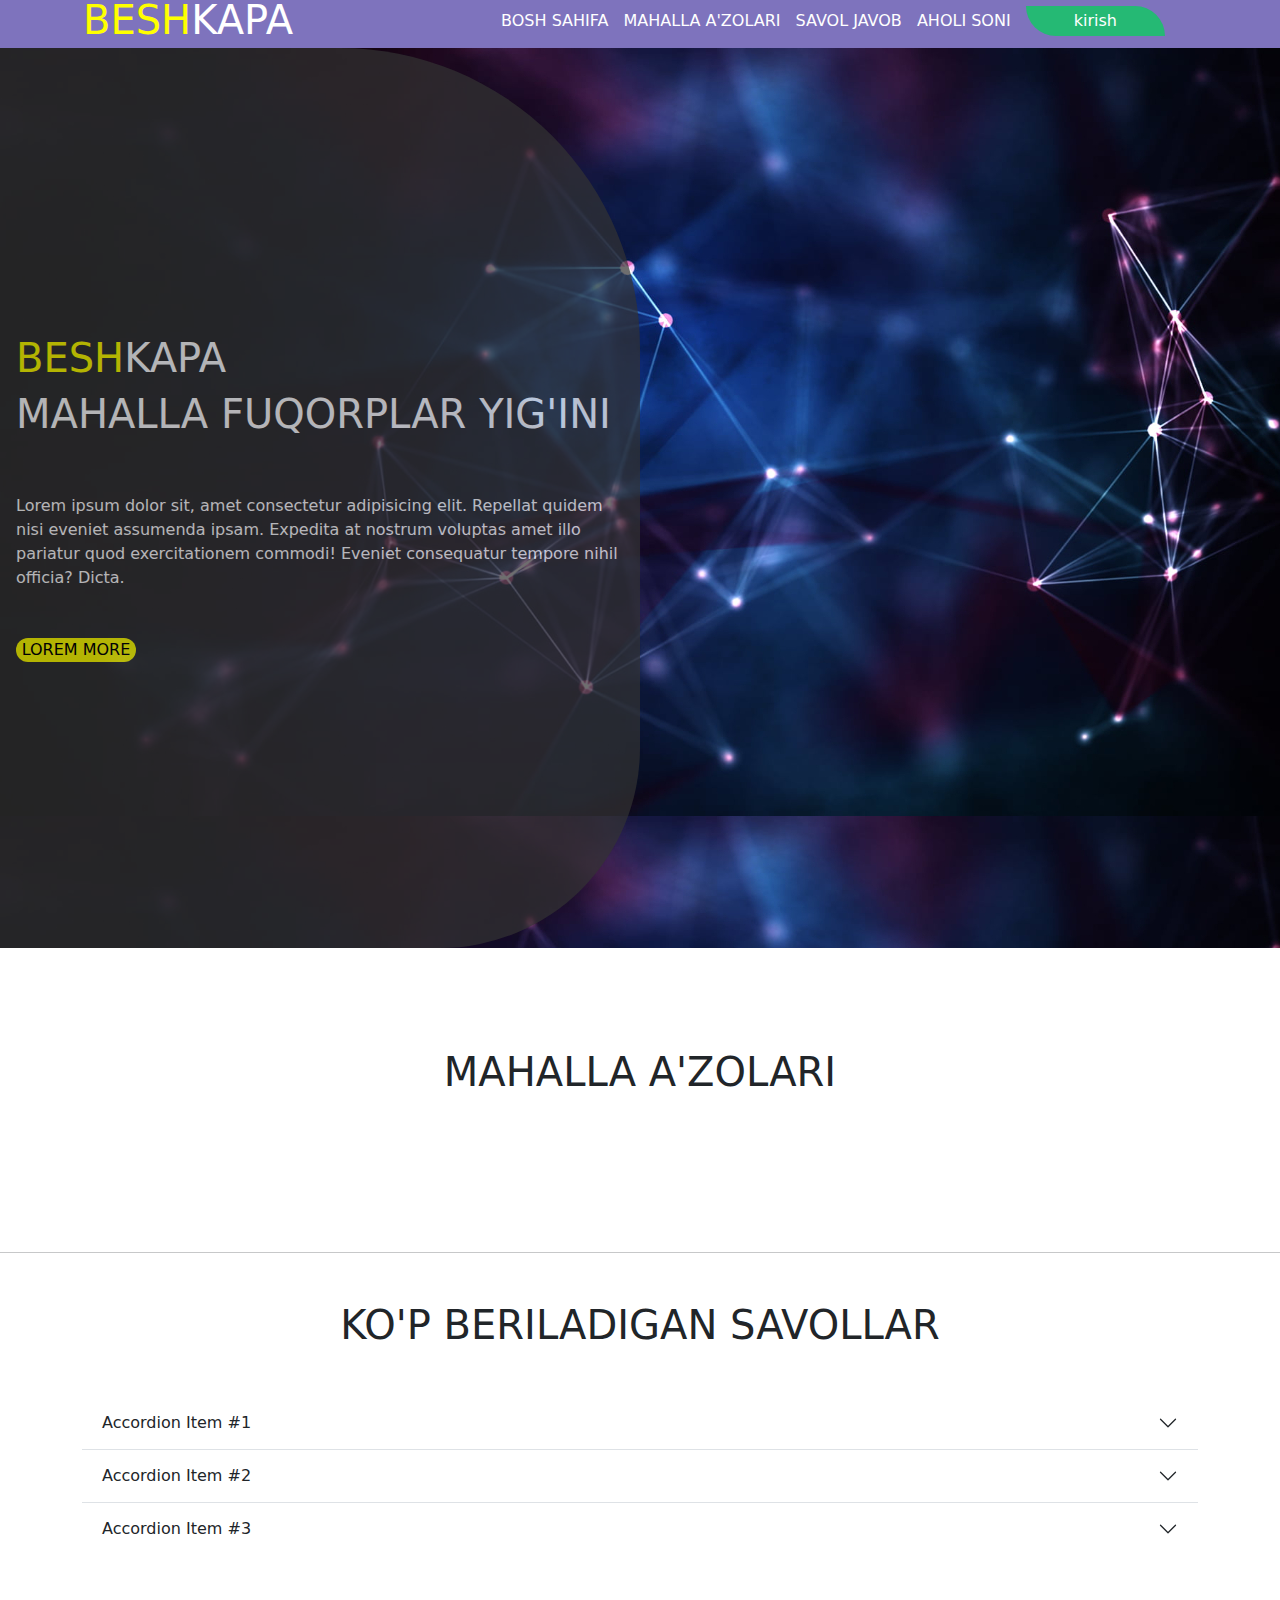
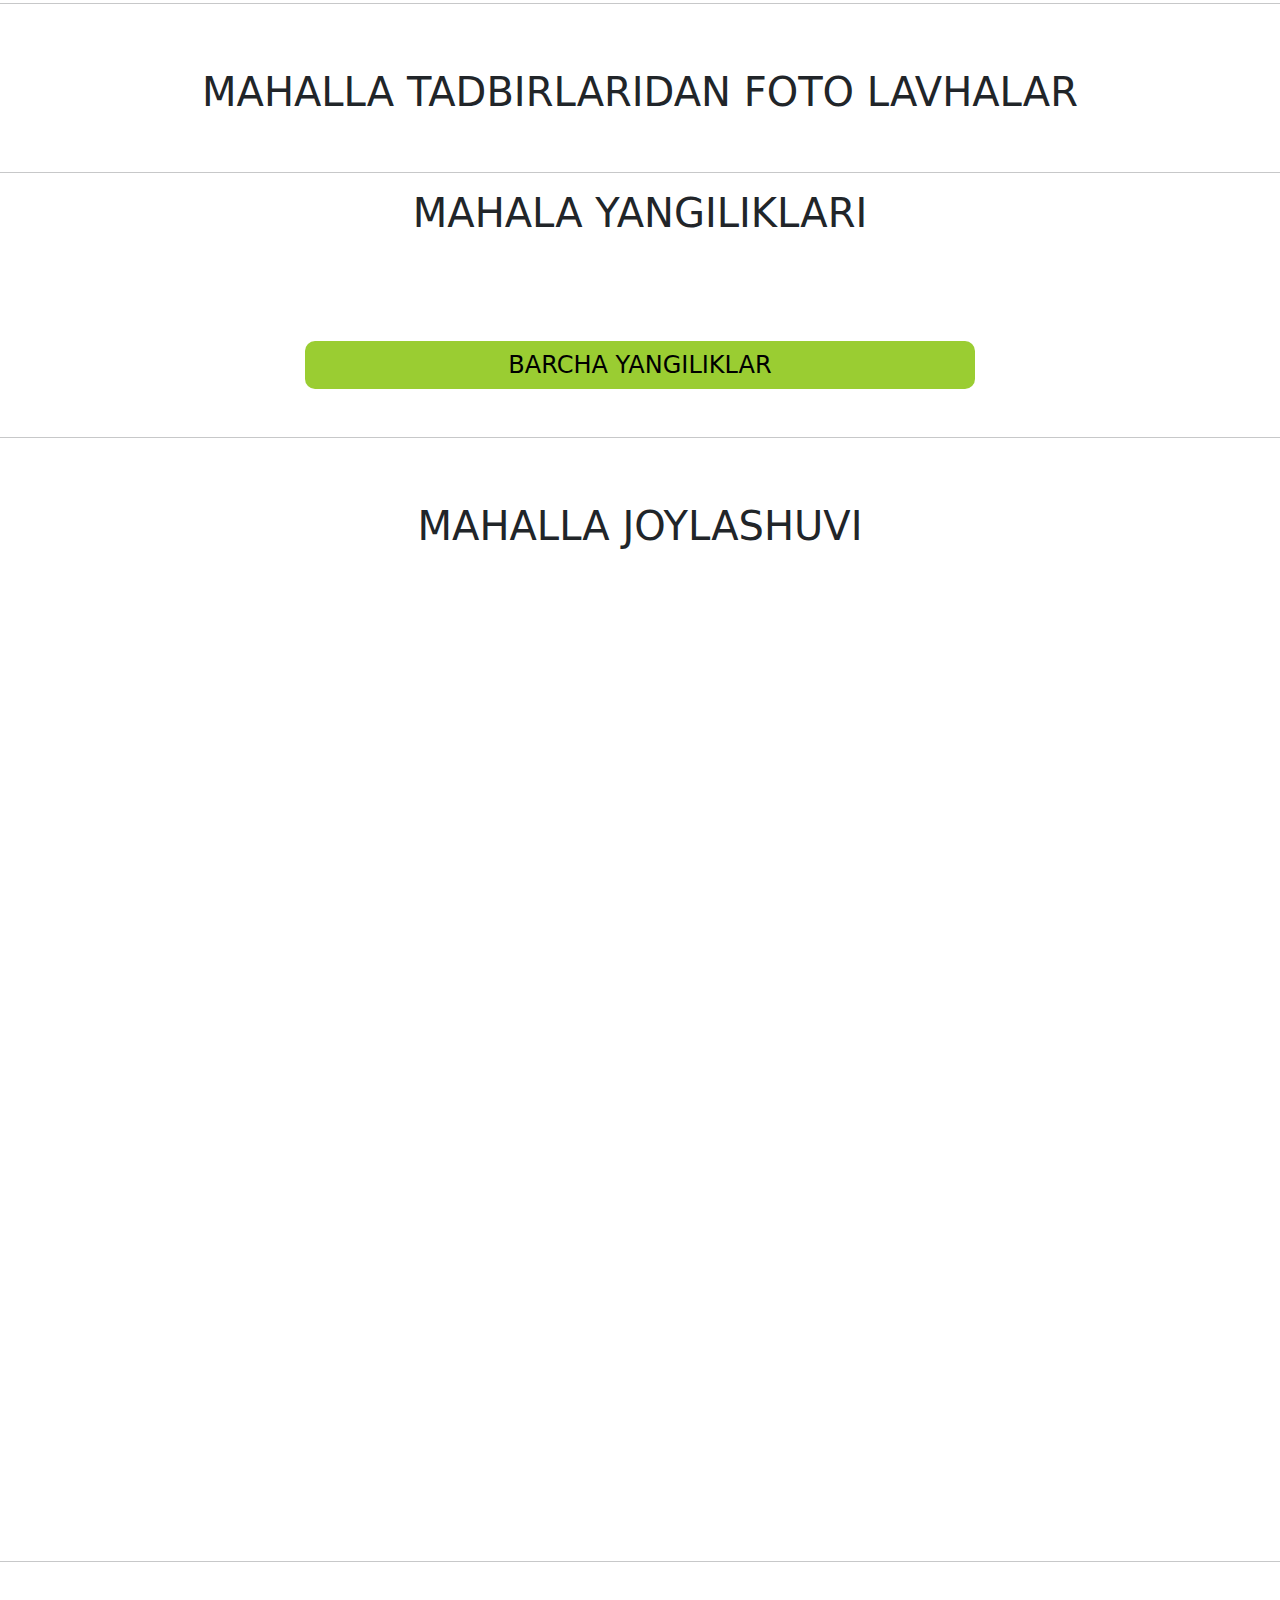
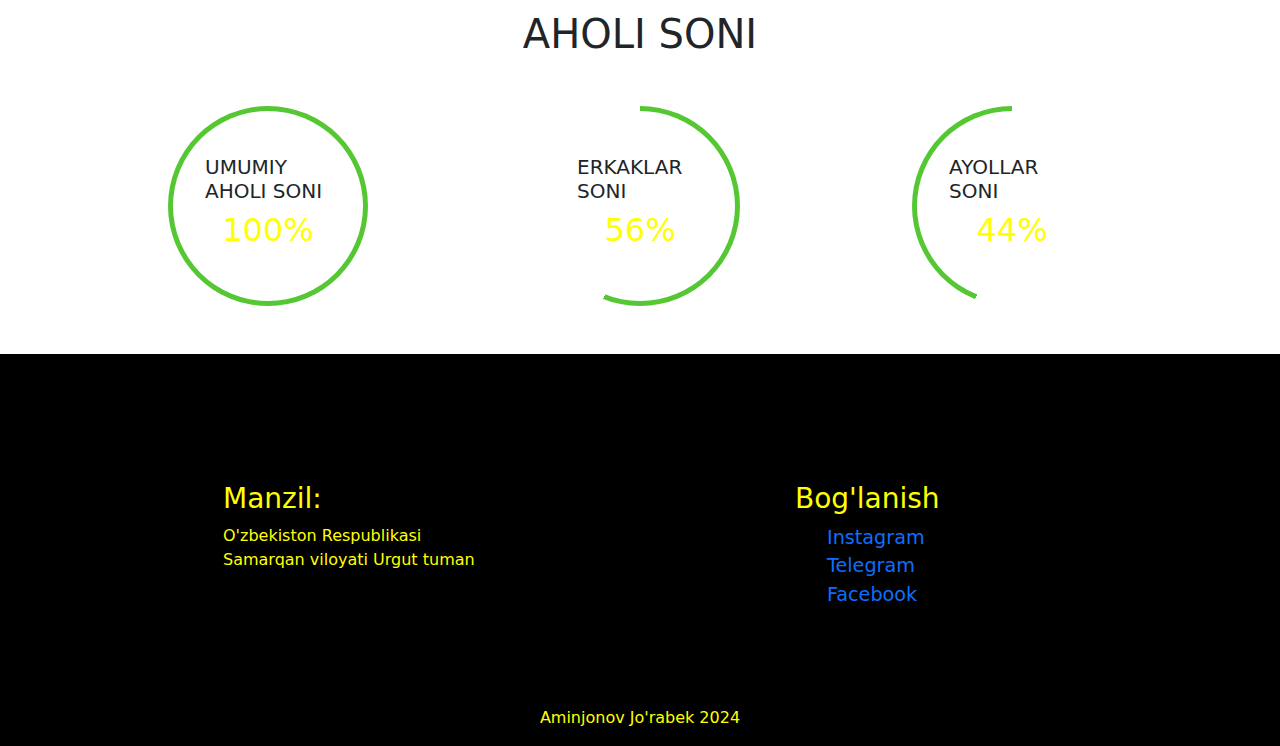
==== index.html @ 5b3156d6 "Beshkapa Mahalla Web sayt" ====
<!DOCTYPE html>
<html lang="en">

<head>
    <meta charset="UTF-8">
    <meta name="viewport" content="width=device-width, initial-scale=1.0">
    <title>Beshkapa MFY</title>
    <link rel="stylesheet" href="./style.css">
    <link rel="stylesheet" href="https://cdnjs.cloudflare.com/ajax/libs/font-awesome/6.5.1/css/all.min.css"
        integrity="sha512-DTOQO9RWCH3ppGqcWaEA1BIZOC6xxalwEsw9c2QQeAIftl+Vegovlnee1c9QX4TctnWMn13TZye+giMm8e2LwA=="
        crossorigin="anonymous" referrerpolicy="no-referrer" />
    <link href="https://cdn.jsdelivr.net/npm/bootstrap@5.3.2/dist/css/bootstrap.min.css" rel="stylesheet"
        integrity="sha384-T3c6CoIi6uLrA9TneNEoa7RxnatzjcDSCmG1MXxSR1GAsXEV/Dwwykc2MPK8M2HN" crossorigin="anonymous">
    <link rel="stylesheet" href="https://cdn.jsdelivr.net/npm/bootstrap@5.3.2/dist/css/bootstrap.min.css">
</head>

<body>

    <!-- /* -----------navbar qism------------ */ -->


    <div class="navbarr">
        <div class="nav-logo">
            <h1><span class="yellow">BESH</span>KAPA</h1>
        </div>
        <div class="nav-menu" id="nav-menu">
            <ul id="nav-menu-ul">
                <li><a href="#boshmenu">BOSH SAHIFA</a></li>
                <li><a href="#mahalla-vakillar">MAHALLA A'ZOLARI</a></li>
                <li><a href="#savollar">SAVOL JAVOB</a></li>
                <li><a href="#aholi-son">AHOLI SONI</a></li>
                <li>
                    <div class="nav-sigin">
                        <a href="./login/index.html">kirish</a>
                    </div>
                </li>
            </ul>

        </div>
        <div class="menu-icon">
            <label class="menuButton" for="check" id="menuIcon">
                <div class="top"></div>
                <div class="mid"></div>
                <div class="bot"></div>
            </label>
        </div>  


    </div>

    <!-- /* -------------bosh menu---------- */ -->


    <div class="bosh-menu" id="boshmenu">
        <div class="bosh-menu-information">
            <h1><span class="yellow">BESH</span>KAPA</h1>
            <h1>MAHALLA FUQORPLAR YIG'INI</h1>
            <p class="mt-5">Lorem ipsum dolor sit, amet consectetur adipisicing elit. Repellat quidem nisi eveniet
                assumenda ipsam. Expedita at nostrum voluptas amet illo pariatur quod exercitationem commodi! Eveniet
                consequatur tempore nihil officia? Dicta.</p>
            <button class="lorem-mere-btn">LOREM MORE</button>

            <div class="bosh-sahifa-lorm-more">
                <h1>BESHKAPA MAHALLA FUQORPLAR YIG'INI</h1>
                <i class="fa-regular fa-circle-xmark bosh-close" id="boshMenuClose"></i>
                <p> Lorem ipsum dolor sit amet consectetur adipisicing elit. At eos omnis recusandae laudantium nesciunt
                    quis dolorum inventore eum, sit, iusto, enim animi doloribus! Labore nobis doloribus sed saepe ipsa
                    nostrum nisi sit consectetur dignissimos eum, veritatis officia magnam eaque odit totam at fugiat
                    laboriosam optio ea quae? Quidem, velit dolores.
                    Lorem ipsum dolor sit amet consectetur adipisicing elit. At eos omnis recusandae laudantium nesciunt
                    quis dolorum inventore eum, sit, iusto, enim animi doloribus! Labore nobis doloribus sed saepe ipsa
                    nostrum nisi sit consectetur dignissimos eum, veritatis officia magnam eaque odit totam at fugiat
                    laboriosam optio ea quae? Quidem, velit dolores.
                </p>
            </div>
        </div>
    </div>

    <!-- ----------------MAHALA VAKILLARI------------------- -->

    <div class="container" id="mahalla-vakillar">
        <div class="azolar">
            <h1>MAHALLA A'ZOLARI</h1>
            <div class="row azolar-row" id="mahallaAzolar">

            </div>
        </div>
    </div>


    <!-- ----------------KO'P BERILADIGAN SAVOLLAR------------------- -->

    <hr class="mt-5" />
    <div class="container mt-5" id="savollar">
        <h1 align="center">KO'P BERILADIGAN SAVOLLAR</h1>
        <div class="accordion accordion-flush mt-5" id="accordionFlushExample">
            <div class="accordion-item">
                <h2 class="accordion-header">
                    <button class="accordion-button collapsed" type="button" data-bs-toggle="collapse"
                        data-bs-target="#flush-collapseOne" aria-expanded="false" aria-controls="flush-collapseOne">
                        Accordion Item #1
                    </button>
                </h2>
                <div id="flush-collapseOne" class="accordion-collapse collapse" data-bs-parent="#accordionFlushExample">
                    <div class="accordion-body">Placeholder content for this accordion, which is intended to demonstrate
                        the <code>.accordion-flush</code> class. This is the first item's accordion body.</div>
                </div>
            </div>



            <div class="accordion-item">
                <h2 class="accordion-header">
                    <button class="accordion-button collapsed" type="button" data-bs-toggle="collapse"
                        data-bs-target="#flush-collapseTwo" aria-expanded="false" aria-controls="flush-collapseTwo">
                        Accordion Item #2
                    </button>
                </h2>
                <div id="flush-collapseTwo" class="accordion-collapse collapse" data-bs-parent="#accordionFlushExample">
                    <div class="accordion-body">Placeholder content for this accordion, which is intended to demonstrate
                        the <code>.accordion-flush</code> class. This is the second item's accordion body. Let's imagine
                        this being filled with some actual content.</div>
                </div>
            </div>
            <div class="accordion-item">
                <h2 class="accordion-header">
                    <button class="accordion-button collapsed" type="button" data-bs-toggle="collapse"
                        data-bs-target="#flush-collapseThree" aria-expanded="false" aria-controls="flush-collapseThree">
                        Accordion Item #3
                    </button>
                </h2>
                <div id="flush-collapseThree" class="accordion-collapse collapse"
                    data-bs-parent="#accordionFlushExample">
                    <div class="accordion-body">Placeholder content for this accordion, which is intended to demonstrate
                        the <code>.accordion-flush</code> class. This is the third item's accordion body. Nothing more
                        exciting happening here in terms of content, but just filling up the space to make it look, at
                        least at first glance, a bit more representative of how this would look in a real-world
                        application.</div>
                </div>
            </div>
        </div>
    </div>

    <!-- ----------------GALLERIA------------------- -->
    <hr class="mt-5" />
    <div class="container">
        <div class="galleri">
            <div class="h1 mt-5 text-center">MAHALLA TADBIRLARIDAN FOTO LAVHALAR</div>
        </div>
    </div>

    <!-- ----------------yangiliklar------------------- -->

    <hr class="mt-5" />

    <div class="container">
        <div class="Yangiliklar">
            <h1>MAHALA YANGILIKLARI</h1>
            <div class="yangilaklar-item row mt-5">

            </div>
            <button class="yangiliklar-btn mt-5"><a href="./yangiliklar/yangiliklar.html">BARCHA YANGILIKLAR</a></button>
        </div>
    </div>

    <!-- ----------------MAHALLA JOYLASHUVU------------------- -->
    <hr class="mt-5" />
    <div class="container">
        <div class="joylashuv">

            <h1 class="mt-5">MAHALLA JOYLASHUVI</h1>
            <div class="joylashuv-carta mt-5">
                <iframe
                    src="https://www.google.com/maps/embed?pb=!1m18!1m12!1m3!1d6397.239413348496!2d67.12922804573434!3d39.455412659612605!2m3!1f0!2f0!3f0!3m2!1i1024!2i768!4f13.1!3m3!1m2!1s0x3f4cdb061bfef803%3A0xe073898e475c9f0f!2sEtak%20Beshkapa%20mahallasi!5e1!3m2!1sen!2s!4v1705269203884!5m2!1sen!2s"
                    width="600" height="450" style="border:0;" allowfullscreen="" loading="lazy"
                    referrerpolicy="no-referrer-when-downgrade"></iframe>
            </div>
        </div>
    </div>
    <!-- ----------------AHOLI SINI------------------- -->

    <hr class="mt-5" />
    <div class="container" id="aholi-son">
        <h1 class="text-center mt-5">AHOLI SONI</h1>
        <div class="boglanish mt-5">

            <div class="chart-container">
                <div id="chart" class="chart1">
                    <div class="chartt">
                        <h5>UMUMIY AHOLI SONI </h5>
                        <h2 class="yellow">100%</h2>
                    </div>
                </div>

            </div>

            <div class="chart-container">
                <div id="chart" class="chart2">
                    <div class="chartt">
                        <h5>ERKAKLAR SONI </h5>
                        <h2 class="yellow">56%</h2>
                    </div>
                </div>
            </div>
            <div class="chart-container">
                <div id="chart" class="chart3">
                    <div class="chartt">
                        <h5>AYOLLAR SONI </h5>
                        <h2 class="yellow">44%</h2>
                    </div>
                </div>

            </div>

        </div>
    </div>



    <!-- ----------------fOOTER------------------- -->
    <div class="footer mt-5">
        <div class="footer-box mt-5">
            <div class="row">
                <div class="col-10 col-md-4 col-lg-3 footer-col">
                    <h3>Manzil:</h3>
                    <p>O'zbekiston Respublikasi Samarqan viloyati Urgut tuman</p>
                </div>
                <div class="col-10 col-md-4 col-lg-3 footer-col">
                    <h3>Bog'lanish</h3>
                    <ul>
                        <li><a href="https://www.instagram.com/jurabek_200.02.20/"><i class="fa-brands fa-instagram"></i>Instagram</a></li>
                        <li><a href="https://t.me/URGUT20_A_J_A/"><i class="fa-brands fa-telegram"></i>Telegram</a></li>
                        <li><a href="https://www.facebook.com/jurabek_200.02.20/"><i class="fa-brands fa-facebook"></i>Facebook</a></li>
                        <li><a href="#"></a></li>
                    </ul>
    
    
                </div>
                
            </div>
        </div>
        <p>Aminjonov Jo'rabek 2024</p>
    </div>





    <script src="./script.js"></script>
    <script src="https://cdn.jsdelivr.net/npm/bootstrap@5.3.2/dist/js/bootstrap.bundle.min.js"
        integrity="sha384-C6RzsynM9kWDrMNeT87bh95OGNyZPhcTNXj1NW7RuBCsyN/o0jlpcV8Qyq46cDfL"
        crossorigin="anonymous"></script>
    <script src="https://cdn.jsdelivr.net/npm/bootstrap@5.3.2/dist/js/bootstrap.bundle.min.js"></script>
</body>

</html>
---- style.css ----
*{
    margin: 0;
    padding: 0;
    box-sizing: border-box;
}

.yellow{
    color: yellow;
}


/* -----------navbar qism------------ */
.navbarr{
    width: 100%;
    height: 3rem;
    background-color: #7e73bd;
    color: #fff;
    display: flex;
    justify-content: space-around;
    align-items: center;
    /* flex-direction: column; */
}
.nav-menu{
    display: flex;
    justify-content: center;
    align-items: center;
    height: 3rem;
    padding-top: 10px;
}
.navbarr ul li{
    display: inline-block;
    margin-left: 10px;
}
.navbarr ul{
    transition: 0.5s;
}

.navbarr a{
    text-decoration: none;
    color: #fff;
    transition: 1s;
}
.nav-sigin{
    /* width: 3rem; */
    background-color: rgb(37, 185, 116);
    padding: 0.2rem 3rem;
    margin-right: 2rem;
    border-top-right-radius: 30px;
    border-bottom-left-radius: 30px ;
}
.navbarr a:hover{
    font-size: 1.3rem;
    color: red;
}

/* -----------navbar qism------------ */
 
 .menuButton div{
        width: 25px;
        height: 2px;
        background-color: #FFF;
        margin-top: 5px;
        transition: 0.5s;
    }

    .menuEks .top{
        transform: rotate(45deg) translateX(10px);
    }
    .menuEks .mid{
        opacity: 0;
    }
    .menuEks .bot{
        transform: rotate(-45deg) translateX(10px);
    }

  .menu-icon{
    display: none; 
    }


@media screen and (max-width: 992px){
    /* .nav-menu{
        display: none;
    } */
    .menu-icon{
        display: block;
    }
    .navbarr ul{
        display: flex;
        flex-direction: column;
        top: 3rem;
        position: absolute;
        right: 0;
        background-color: #333;
        padding: 2rem;
        transform: translateX(100%);
        
    }
    .nav-menu{
       display: none;
    }
    .navbarr ul li{
       margin-top: 20px;
    }
}
@media screen and (max-width:500px){
    .bosh-menu-information p{
        display: none;
    }
    .bosh-menu-information h1, .bosh-menu-information button{
        font-size: small;
    }
    
    .boglanish{
        display: flex;
        flex-direction: column;
        gap: 3rem; 
    }
    .footer{
        height: 100vh;
    }
    
}


/* -------------bosh menu---------- */
.bosh-menu{
    background-image: url(./img/wallpaperflare.com_wallpaper.jpg);
    width: 100%;
    height: 100vh;
    display: flex;
    justify-content: center;
    /* align-items: center; */
    color: #FFF;
    flex-direction: column;
}
.bosh-menu-information{
    display: flex;
    justify-content: center;
    flex-direction: column;
    width: 50%;
    background-color: #333;
    height: 100vh;
    padding: 1rem;
    border-top-right-radius: 300px;
    border-bottom-right-radius: 200px;
    opacity: 0.7;
}
.bosh-menu-information .lorem-mere-btn{
    width: 120px;
    height: 1.5rem;
    margin-top: 2rem;
    border: none;
    border-radius: 2rem;
    background-color: yellow;
    transition: 0.5s;
}
.bosh-menu-information .lorem-mere-btn:hover{
    background-color: yellowgreen;
}

.bosh-sahifa-lorm-more{
    position: absolute;
    width: 80%;
    height: 500px;
    background-color: #fff;
    color: black;
    padding: 20px;
    display: none;
}
.bosh-close{
    position: absolute;
    right: 10px;
    top:10px;
    font-size: 2rem;
}

/* <!-- ----------------MAHALLA VAKILLARI------------------- --> */
.azolar{
    display: flex;
    flex-direction: column;
    align-items: center;
    gap: 100px;
    padding-top: 100px;

}
.azolar-row{
    display: flex;
    justify-content: space-around;
    gap: 2rem;
    width: 100%;
}
.xodim{
    width: 300px;
    height: 25rem;
    border:1px solid #333;
    border-radius: 2rem;
    transition: 1s;
    padding: 5px;
    display: flex;
    justify-content:space-around;
    flex-direction: column;
    align-items:center;
    text-align: center;
}
.xodim:hover{
    box-shadow: 3px 2px 10px black;
}
.xodim-img{
    width: 200px;
    height: 200px;
    border:1px solid #333;
    border-radius: 10px;
    overflow: hidden;
}
.xodim img{
    width: 200px;
}

/* <!-- ----------------GALLERIA------------------- --> */
.galleri{
    display: flex;
    justify-content: center;
    align-items: center;
    flex-direction: column;
}
.rasimlar{
    width: 100%;
}
.rasimlar-row{
    gap: 10px;
}
.rasimlar-row img{
    width: 100%;
}
.rasimlar-row .col-7{
    height: 90vh;
    overflow: hidden;
    display: flex;
    justify-content: center;
    align-items: center;
}
.rasimlar-row .col-4{
    height: 90;
    overflow: hidden;
    gap: 10px;
    display: flex;
    flex-direction: column;
    justify-content: center;
    align-items: center;

}
.y-item1 img, .y-item img{
    border-radius: 10px;
}

.y-item1{
    height: 41rem;
    border:1px solid #333;
    border-radius: 2rem;
    transition: 0.5s;
    padding: 5px;
    display: flex;
    justify-content:space-around;
    flex-direction: column;
    align-items:center;
    text-align: center;
    overflow: hidden;
    padding: 5px;
}


/* <!-- ----------------yangiliklar------------------- --> */

.Yangiliklar{
    display: flex;
    justify-content: center;
    align-items: center;
    flex-direction: column;
}
.yangilaklar-item, .yangilaklar-item-yangi{
    display: flex;
    justify-content: space-around;
    gap: 2rem;
    width: 100%;
}
.y-img{
    display: flex;
    flex-direction: column;
    gap: 15px;
}

.y-item{
    width: 300px;
    height: 20rem;
    border:1px solid #333;
    border-radius: 2rem;
    transition: 0.5s;
    padding: 5px;
    display: flex;
    justify-content:space-around;
    flex-direction: column;
    align-items:center;
    text-align: center;
    overflow: hidden;
    padding: 5px;

}.y-item:hover , .y-item1:hover{
    box-shadow: 3px 2px 10px black;
}
.y-item-page{
    border: 1px solid;
    width: 100%;
    height: 60%;
    border-radius: 10px;
    overflow: hidden;
}
.y-item-page img{
    width: 100%;
}
.yangiliklar-btn{
    width: 60%;
    height: 3rem;
    background-color: yellowgreen;
    border: none;
    font-size: 1.5rem;
    border-radius: 10px;
    transition: 0.2s;
}
.yangiliklar-btn a{
    text-decoration: none;
    color: black;
}
.yangiliklar-btn:hover{
    font-size: 1.3rem;
    height: 2.8rem;
    width: 58%;
}

/* <!-- ----------------MAHALLA JOYLASHUVU------------------- --> */
.joylashuv{
    display: flex;
    justify-content: center;
    align-items: center;
    flex-direction: column;
}
.joylashuv-carta iframe{
    height: 100vh;
    width: 80vw;

}

/* <!-- ----------------AHOLI SONI------------------- --> */
.boglanish{
    display: flex;
    justify-content: space-around;
}

.chart-container {
    display: flex;
    align-items: center;
    justify-content: center;
    height: 100%;
}

.chart1 {
    width: 200px; /* Adjust the width as needed */
    height: 200px; /* Adjust the height as needed */
    background: conic-gradient(
        #54c732 0% 100%,
        
        #fff 10% 100%
    ); /* Adjust colors and percentages as needed */
    border-radius: 50%; /* Make it a circle */
    position: relative;
    display: flex;
    justify-content: center;
    align-items: center;
}
.chart2 {
    width: 200px; /* Adjust the width as needed */
    height: 200px; /* Adjust the height as needed */
    background: conic-gradient(
        #54c732 0% 56%,
        
        #fff 56% 100%
    ); /* Adjust colors and percentages as needed */
    border-radius: 50%; /* Make it a circle */
    position: relative;
    display: flex;
    justify-content: center;
    align-items: center;
}
.chart3 {
    width: 200px; /* Adjust the width as needed */
    height: 200px; /* Adjust the height as needed */
    background: conic-gradient(
        #FFF 0% 56%,
        
        #54c732 56% 100%
    ); /* Adjust colors and percentages as needed */
    border-radius: 50%; /* Make it a circle */
    position: relative;
    display: flex;
    justify-content: center;
    align-items: center;
}
.chartt{
    position: absolute;
    width: 190px;
    height: 190px;
    background-color: #fff;
    border-radius: 50%;
    display: flex;
    justify-content: center;
    align-items: center;
    flex-direction: column;
    padding: 2rem;

}
/* <!-- ----------------fOOTER------------------- --> */
.footer{
    background-color: black;
    color: yellow;
    display: flex;
    justify-content: center;
    align-items: center;
    flex-direction: column;
}
.footer-box{
    width: 100%;
    /* height: 50vh; */
    background-color: black;
    padding: 5rem;
    color: yellow;
    margin: 0 auto  ;
}
.footer-col{
    margin: 0 auto;
    width: 100%;
}
.footer-box li a{
    text-decoration: none;
    margin: 0;
}
.footer-box li{
    list-style: none;
    font-size: 1.2rem;
}
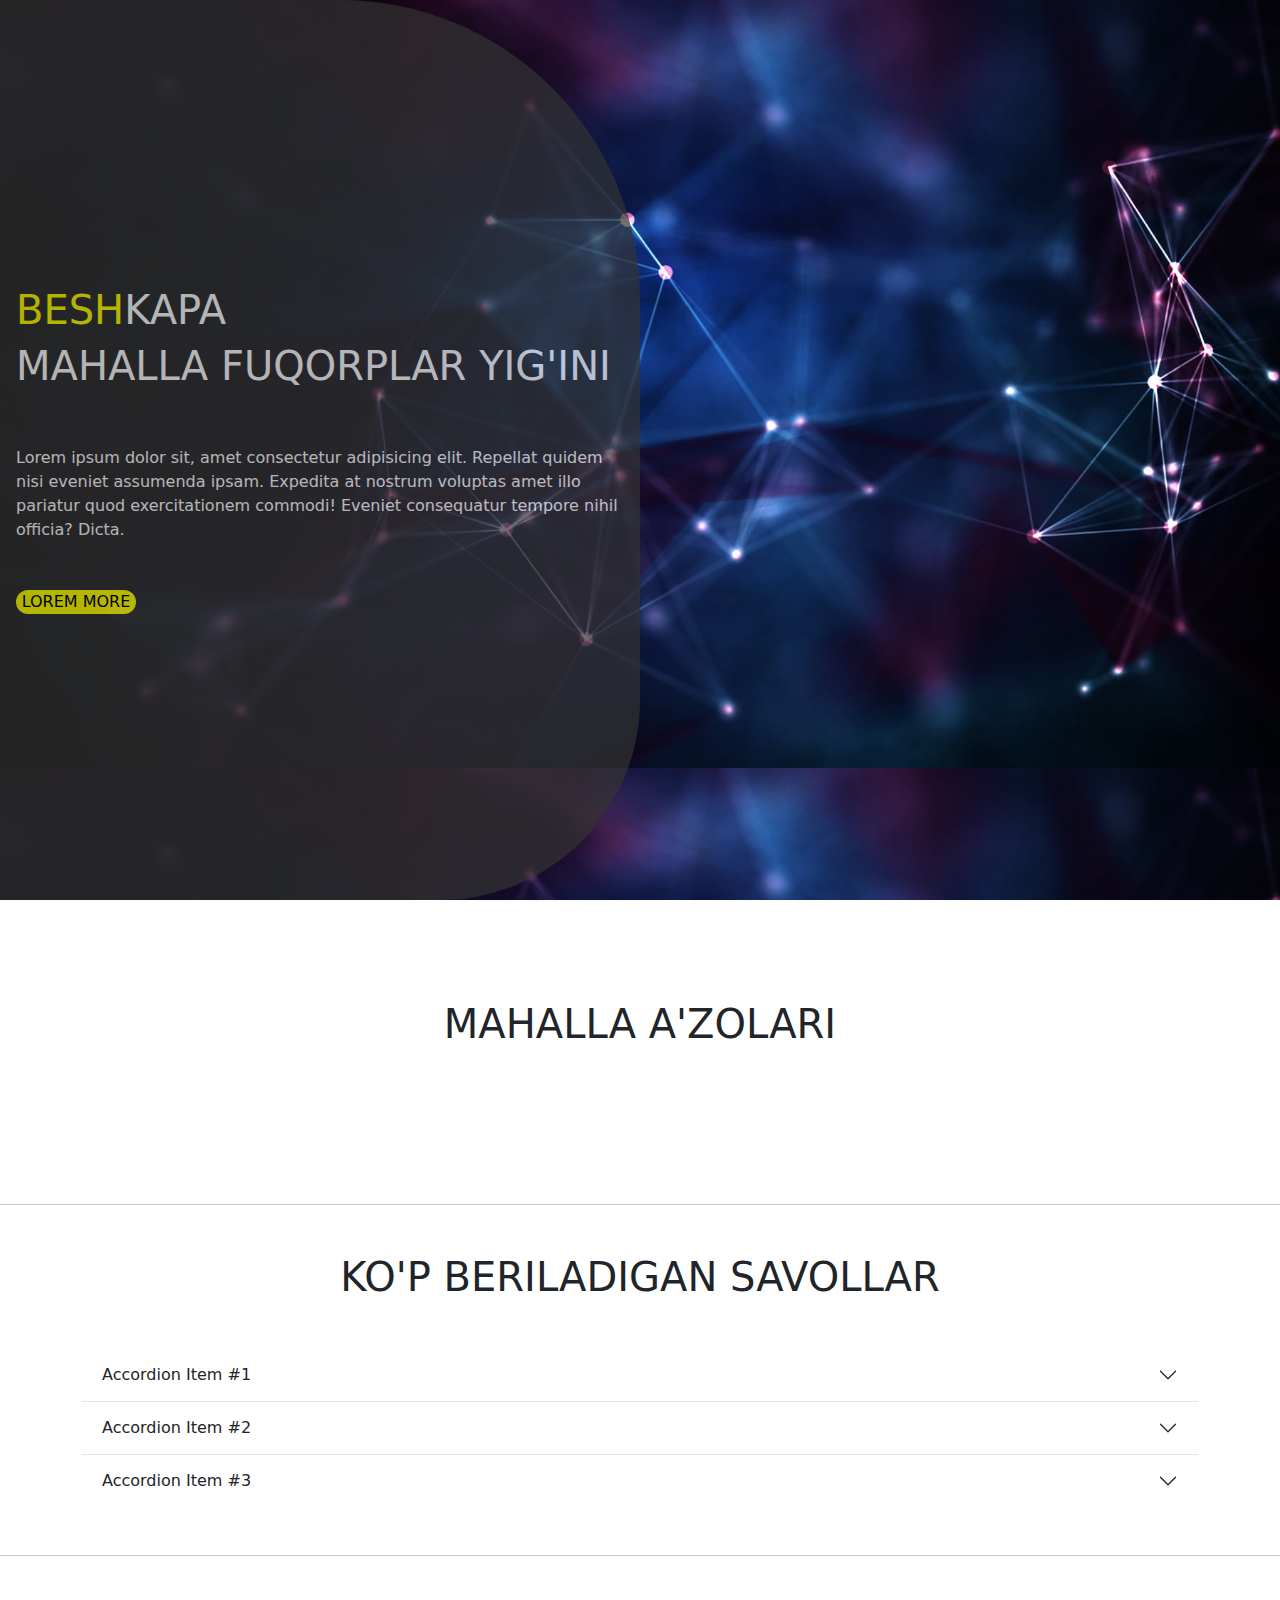
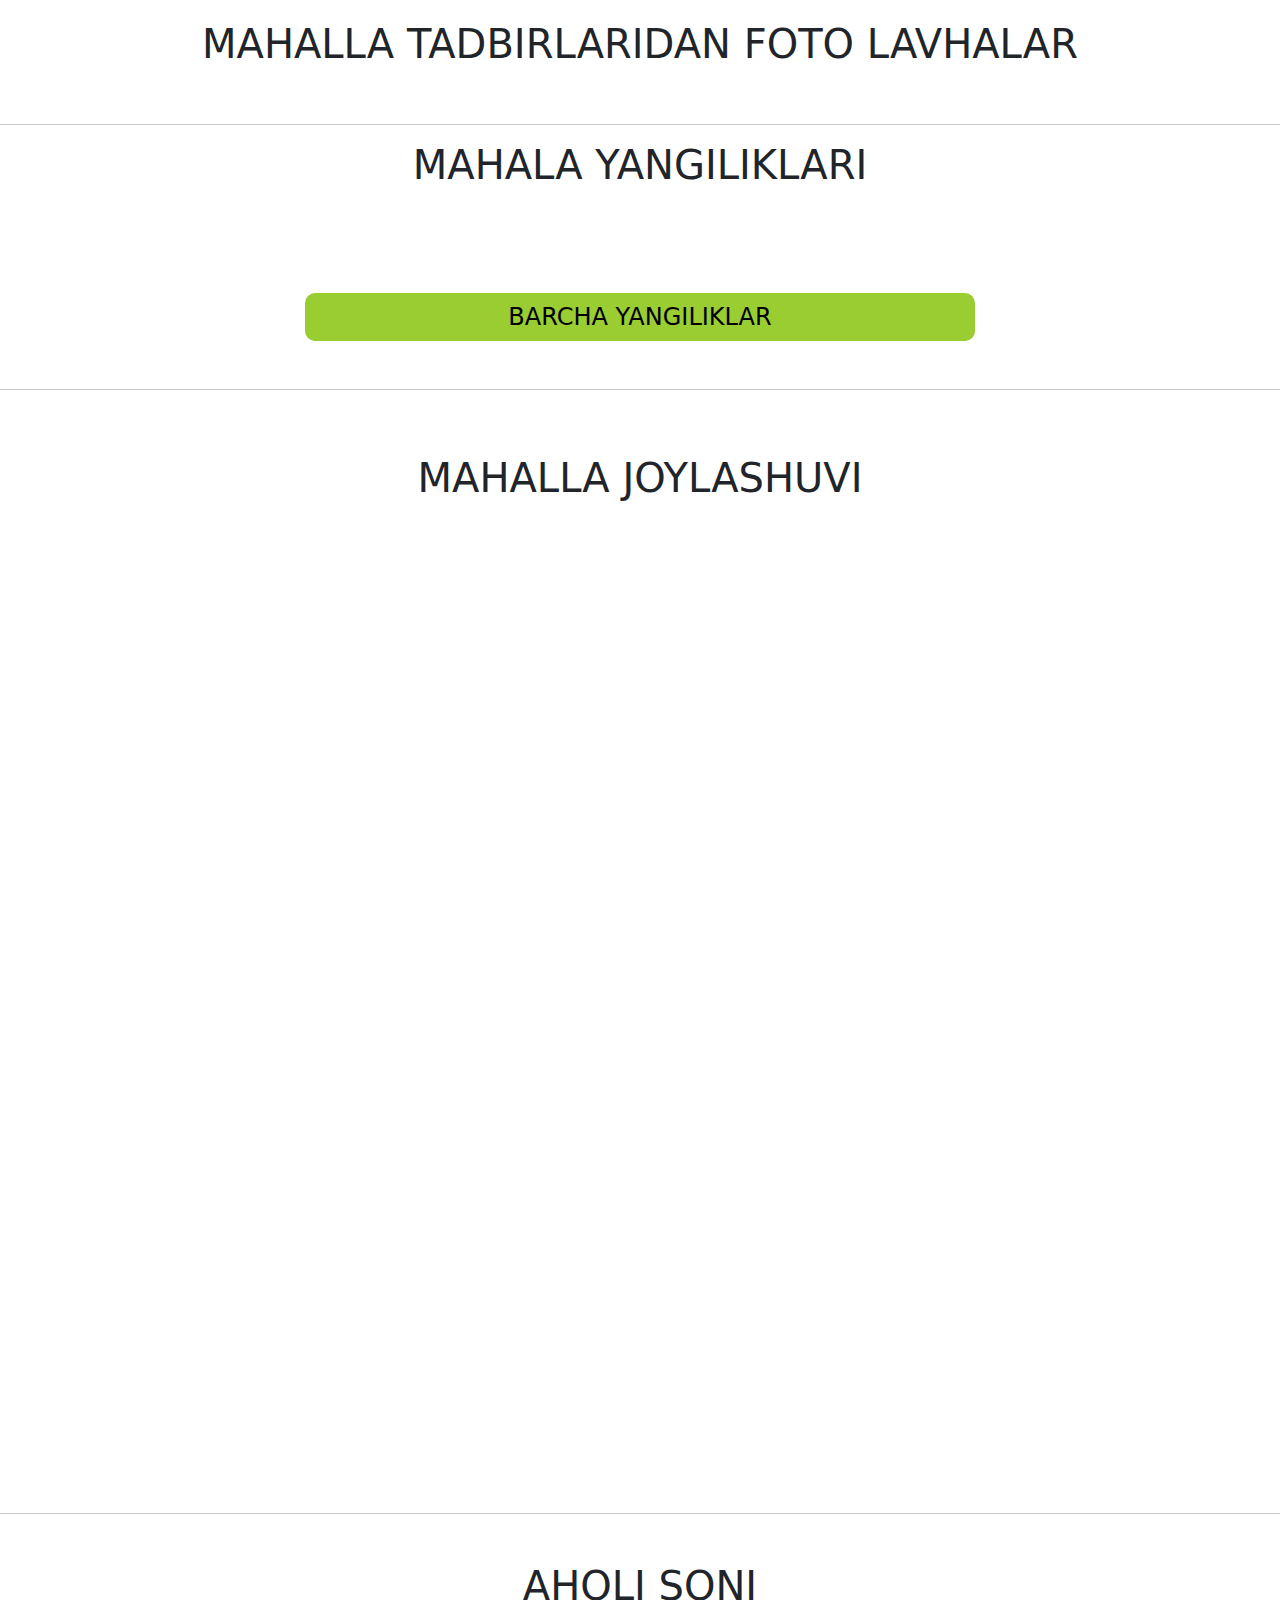
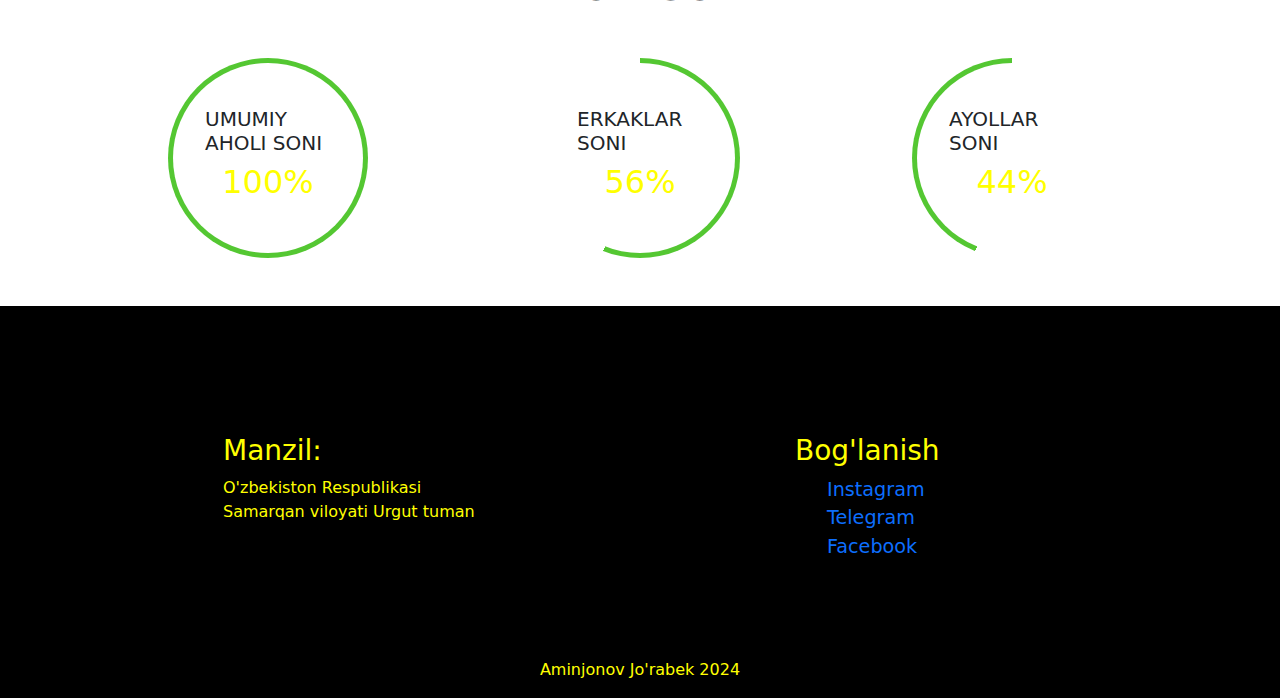
==== commit 23575a18: "change index" ====
--- a/index.html
+++ b/index.html
@@ -19,7 +19,7 @@
     <!-- /* -----------navbar qism------------ */ -->
 
 
-    <div class="navbarr">
+    <!-- <div class="navbarr">
         <div class="nav-logo">
             <h1><span class="yellow">BESH</span>KAPA</h1>
         </div>
@@ -46,7 +46,7 @@
         </div>  
 
 
-    </div>
+    </div> -->
 
     <!-- /* -------------bosh menu---------- */ -->
 
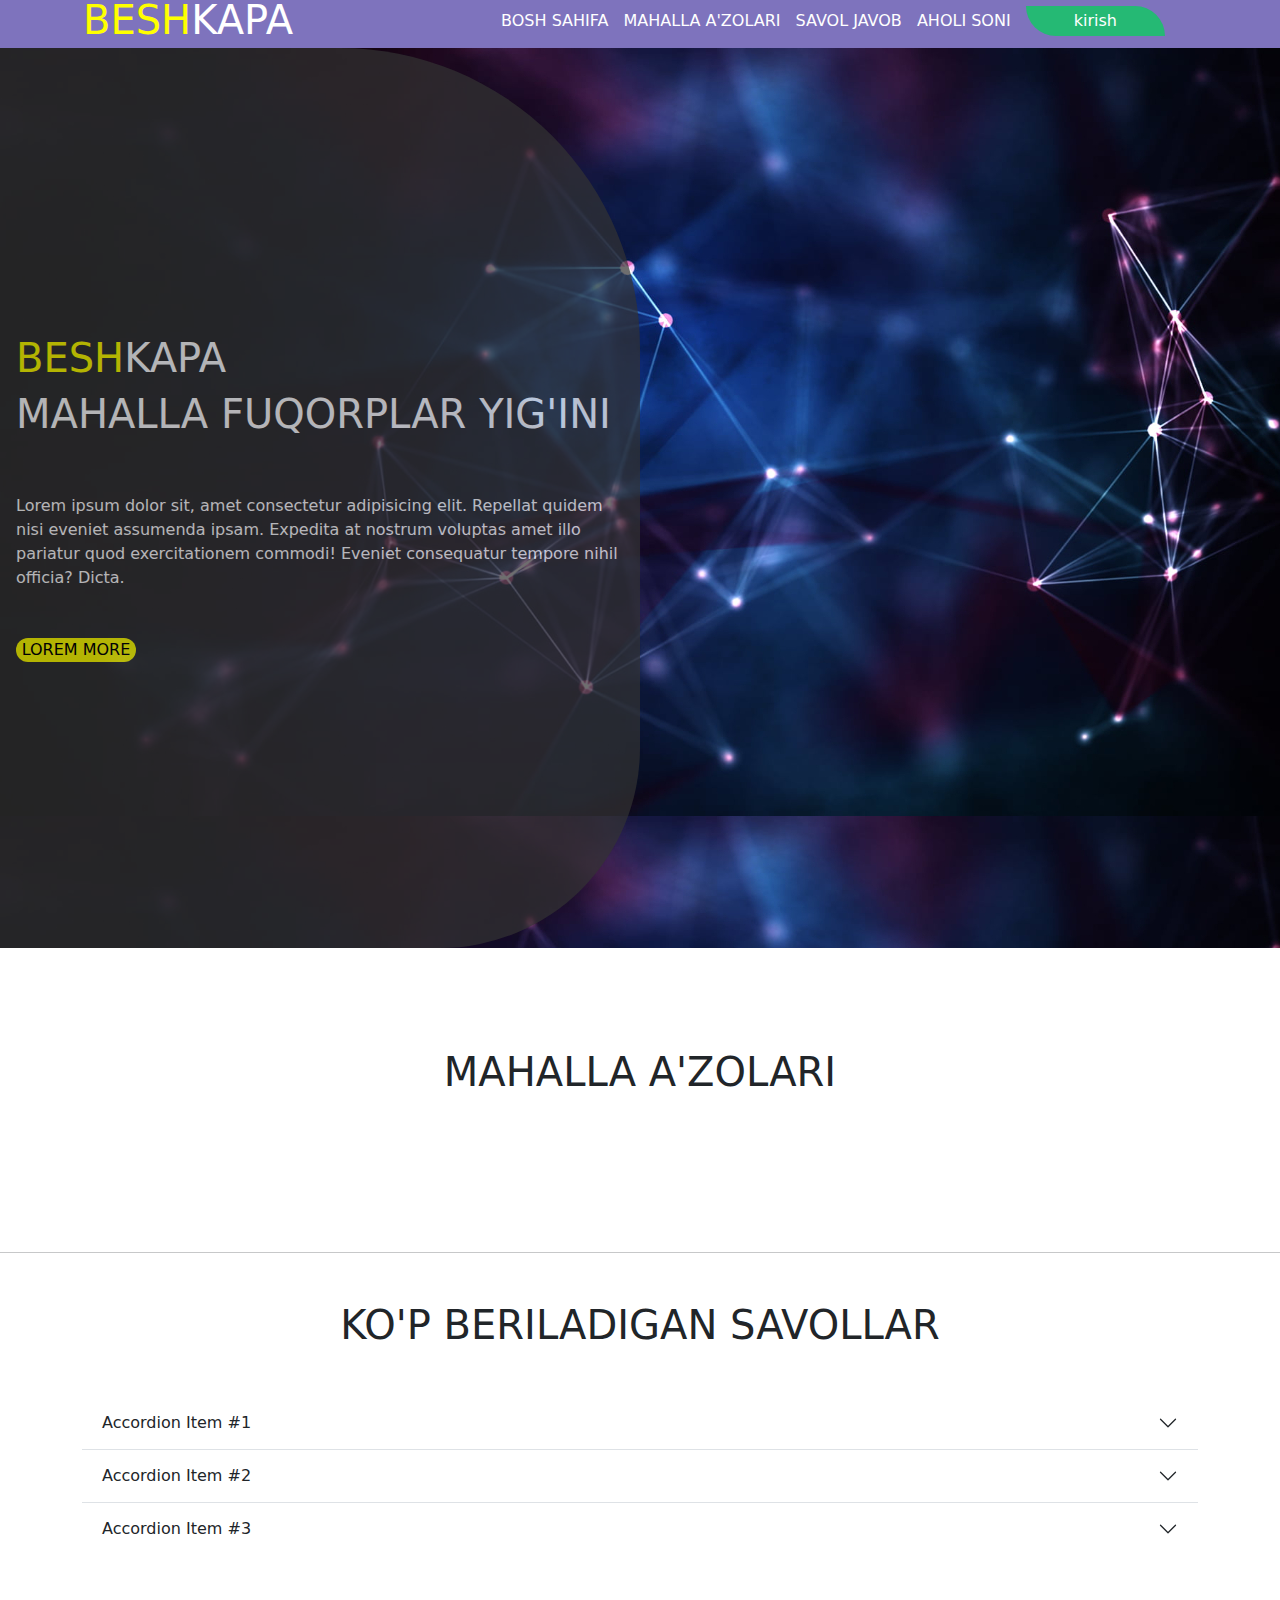
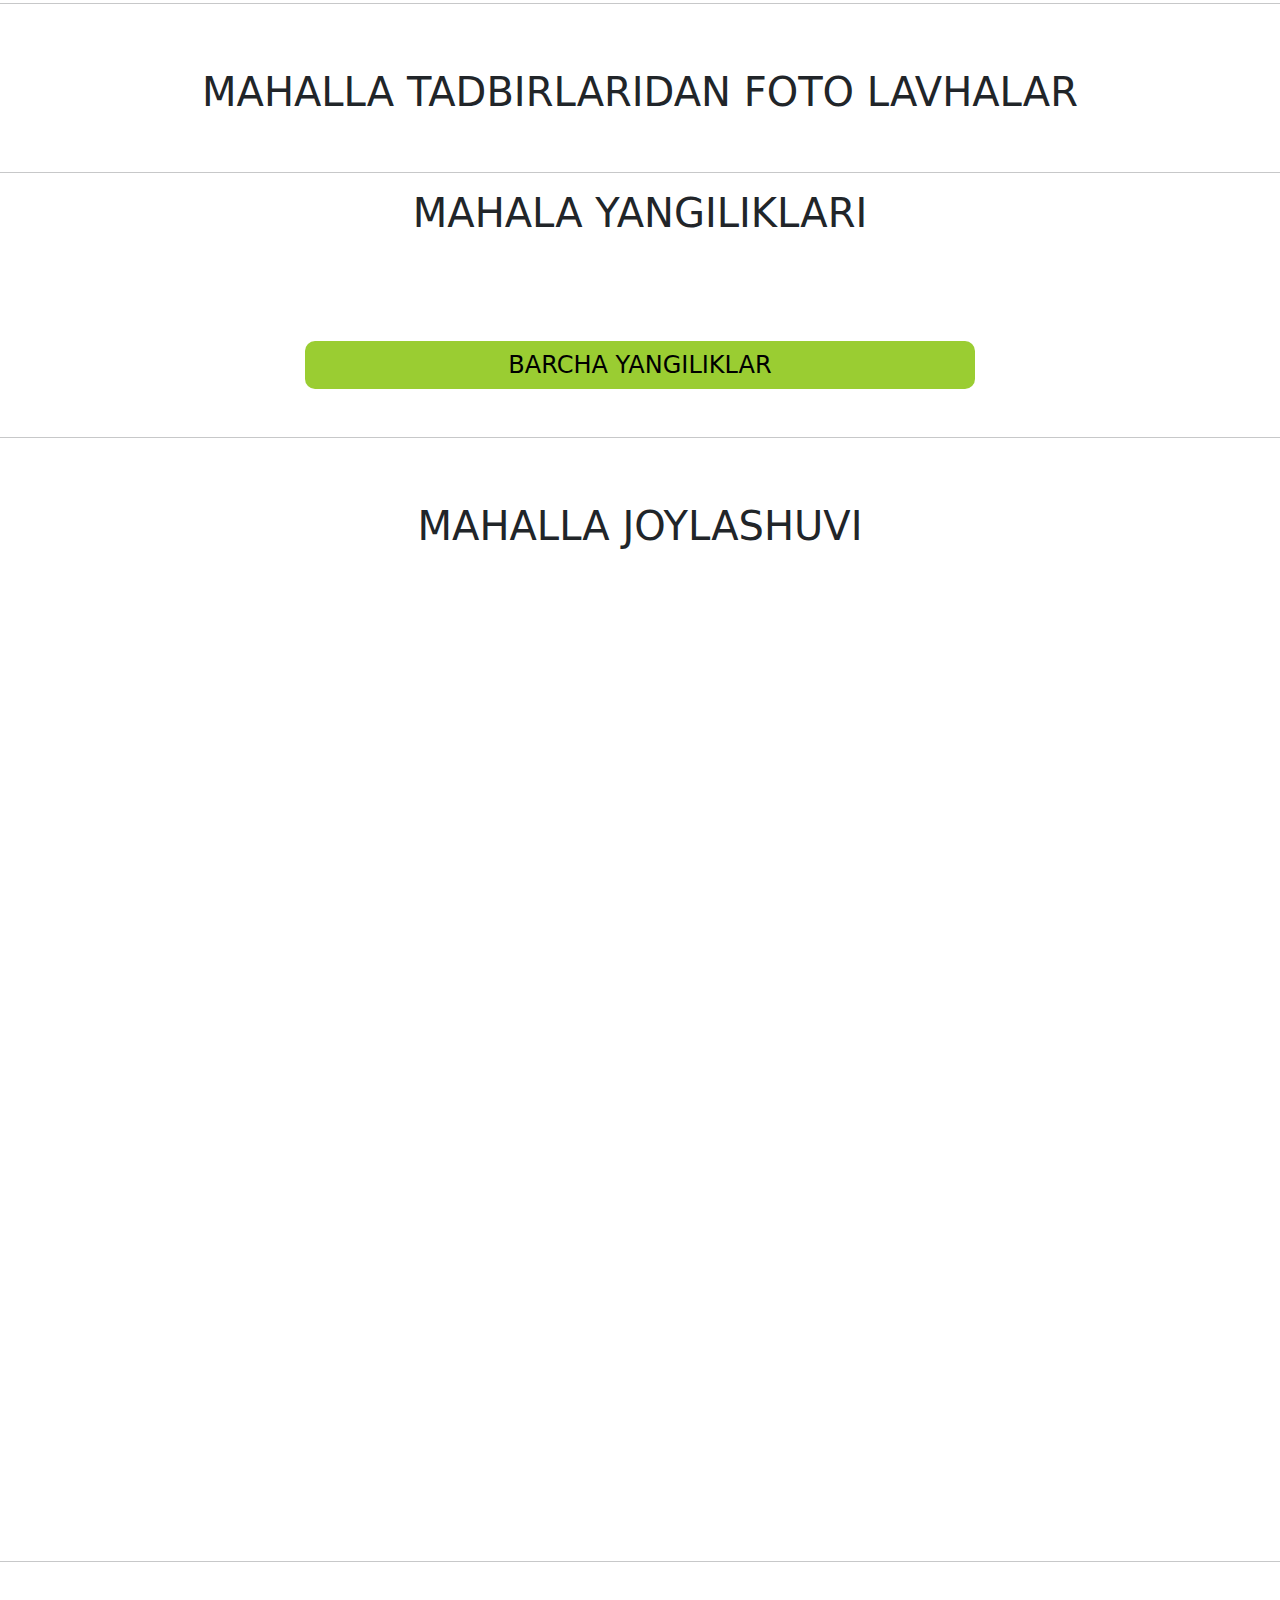
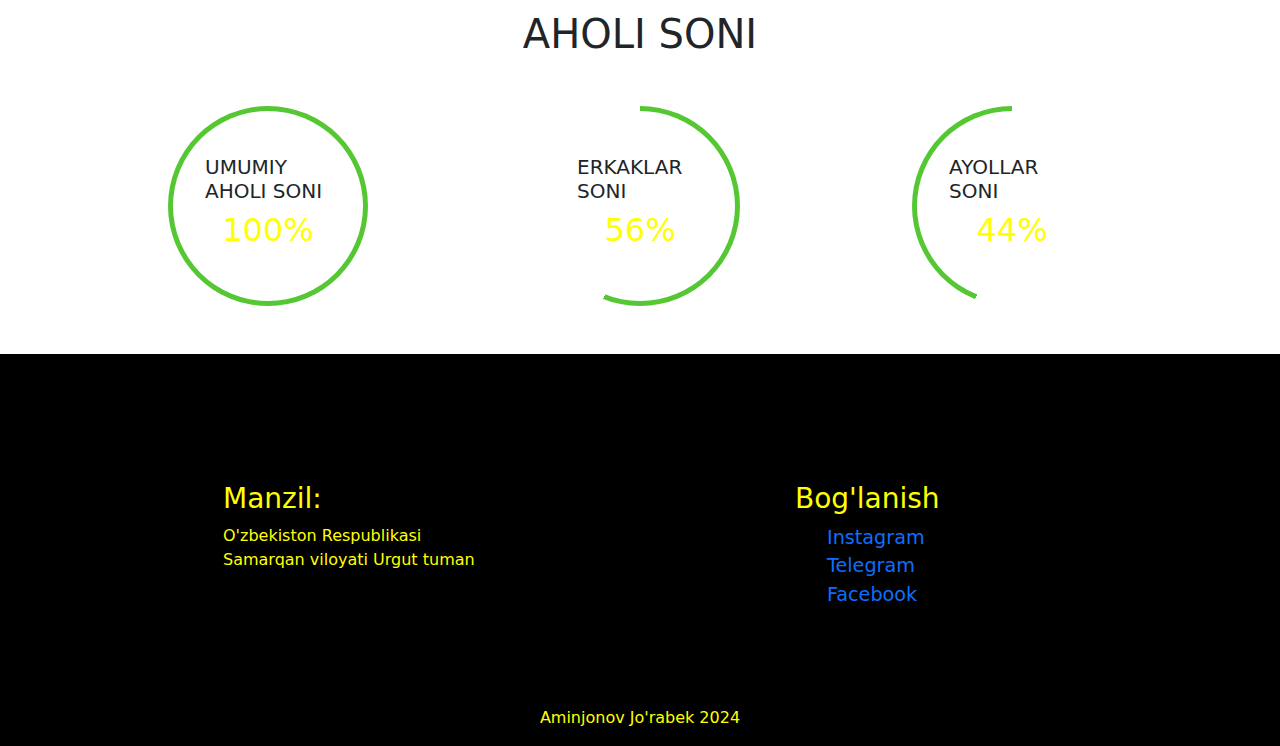
==== commit b544e4ac: "change" ====
--- a/index.html
+++ b/index.html
@@ -19,7 +19,7 @@
     <!-- /* -----------navbar qism------------ */ -->
 
 
-    <!-- <div class="navbarr">
+    <div class="navbarr">
         <div class="nav-logo">
             <h1><span class="yellow">BESH</span>KAPA</h1>
         </div>
@@ -46,7 +46,7 @@
         </div>  
 
 
-    </div> -->
+    </div>
 
     <!-- /* -------------bosh menu---------- */ -->
 
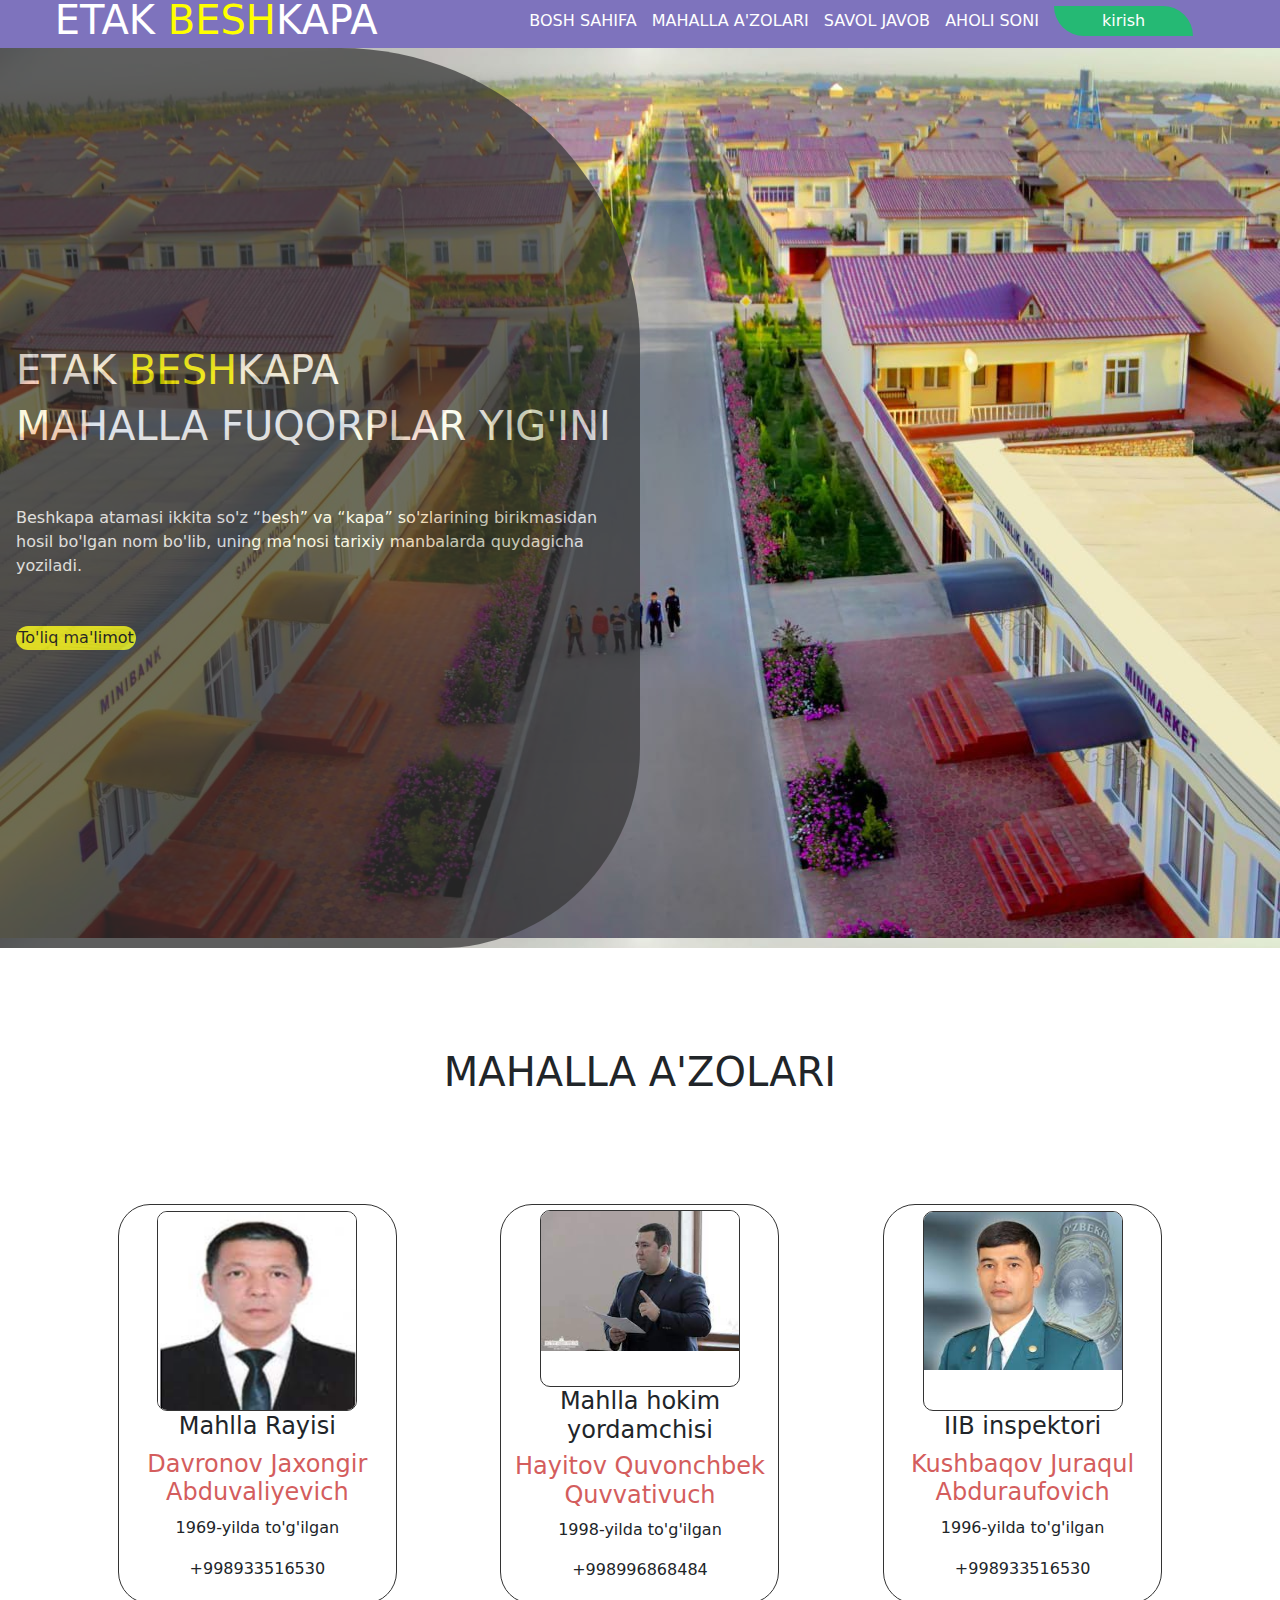
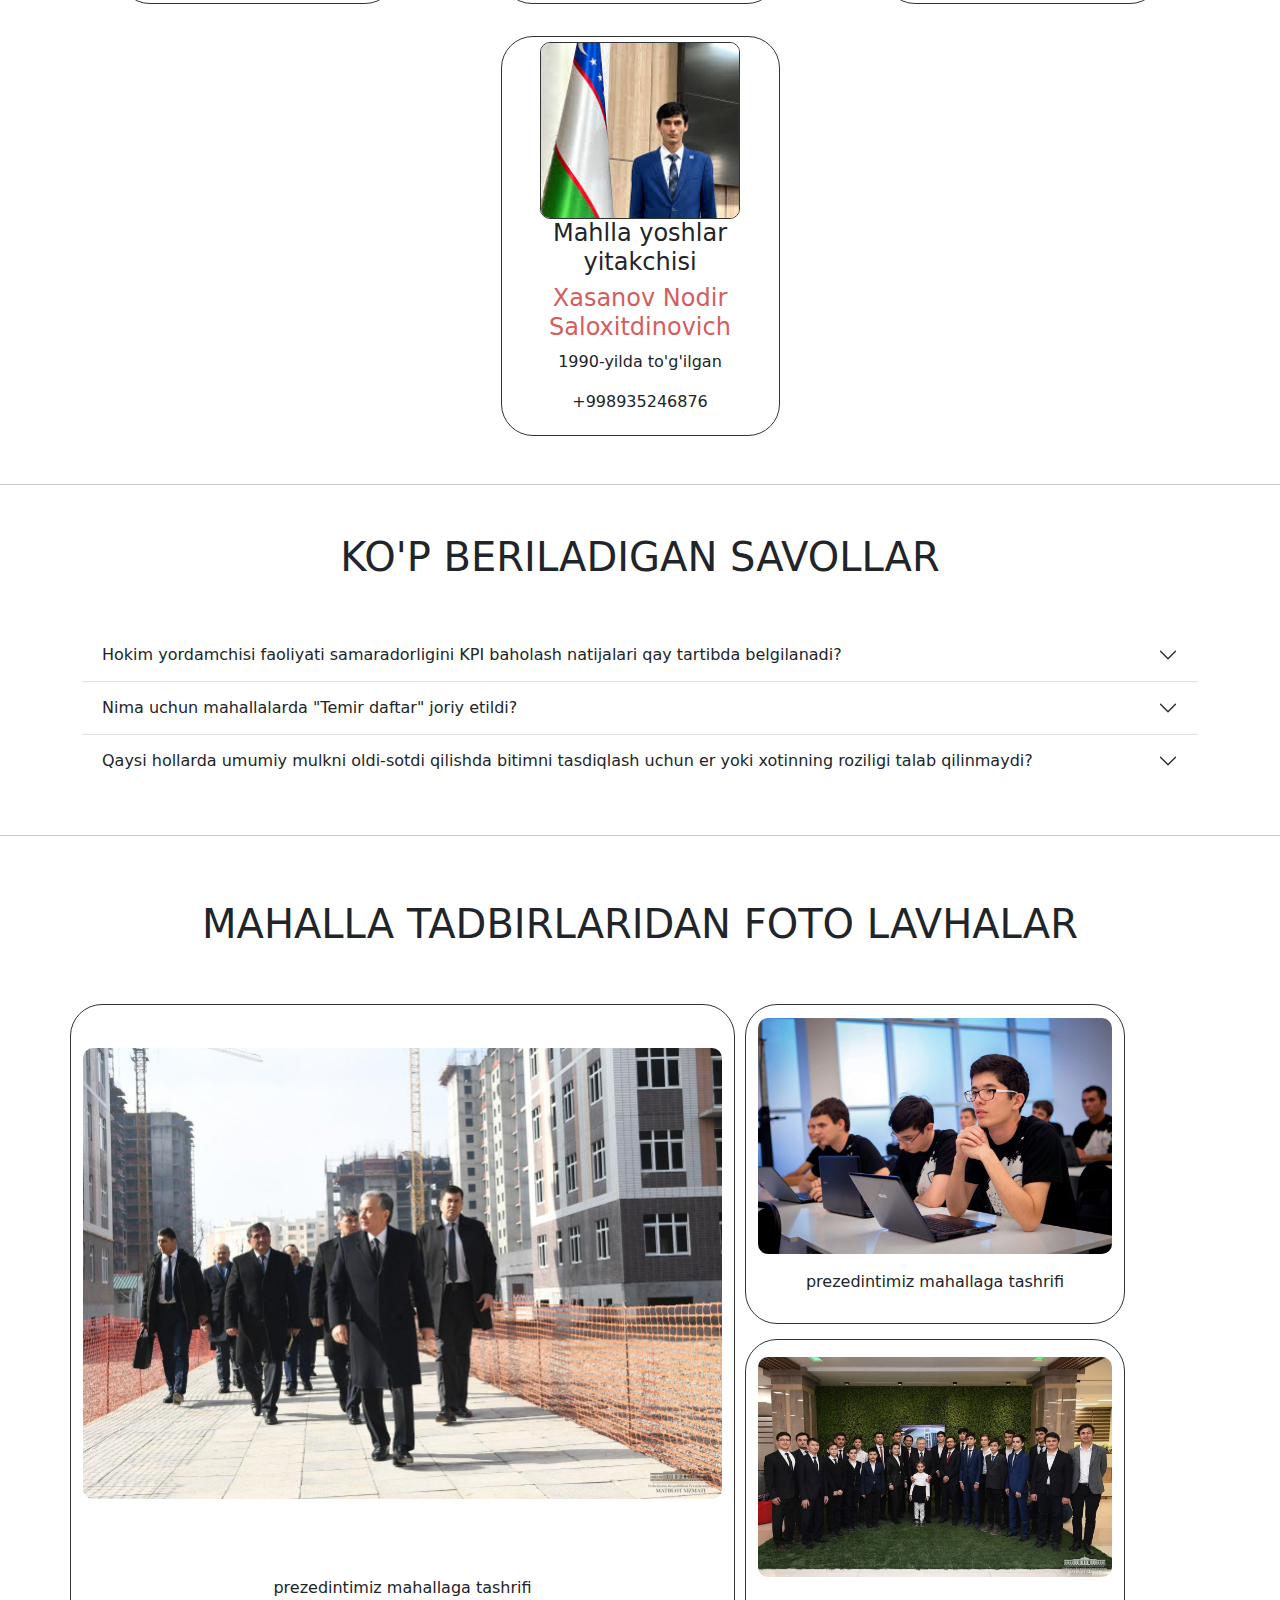
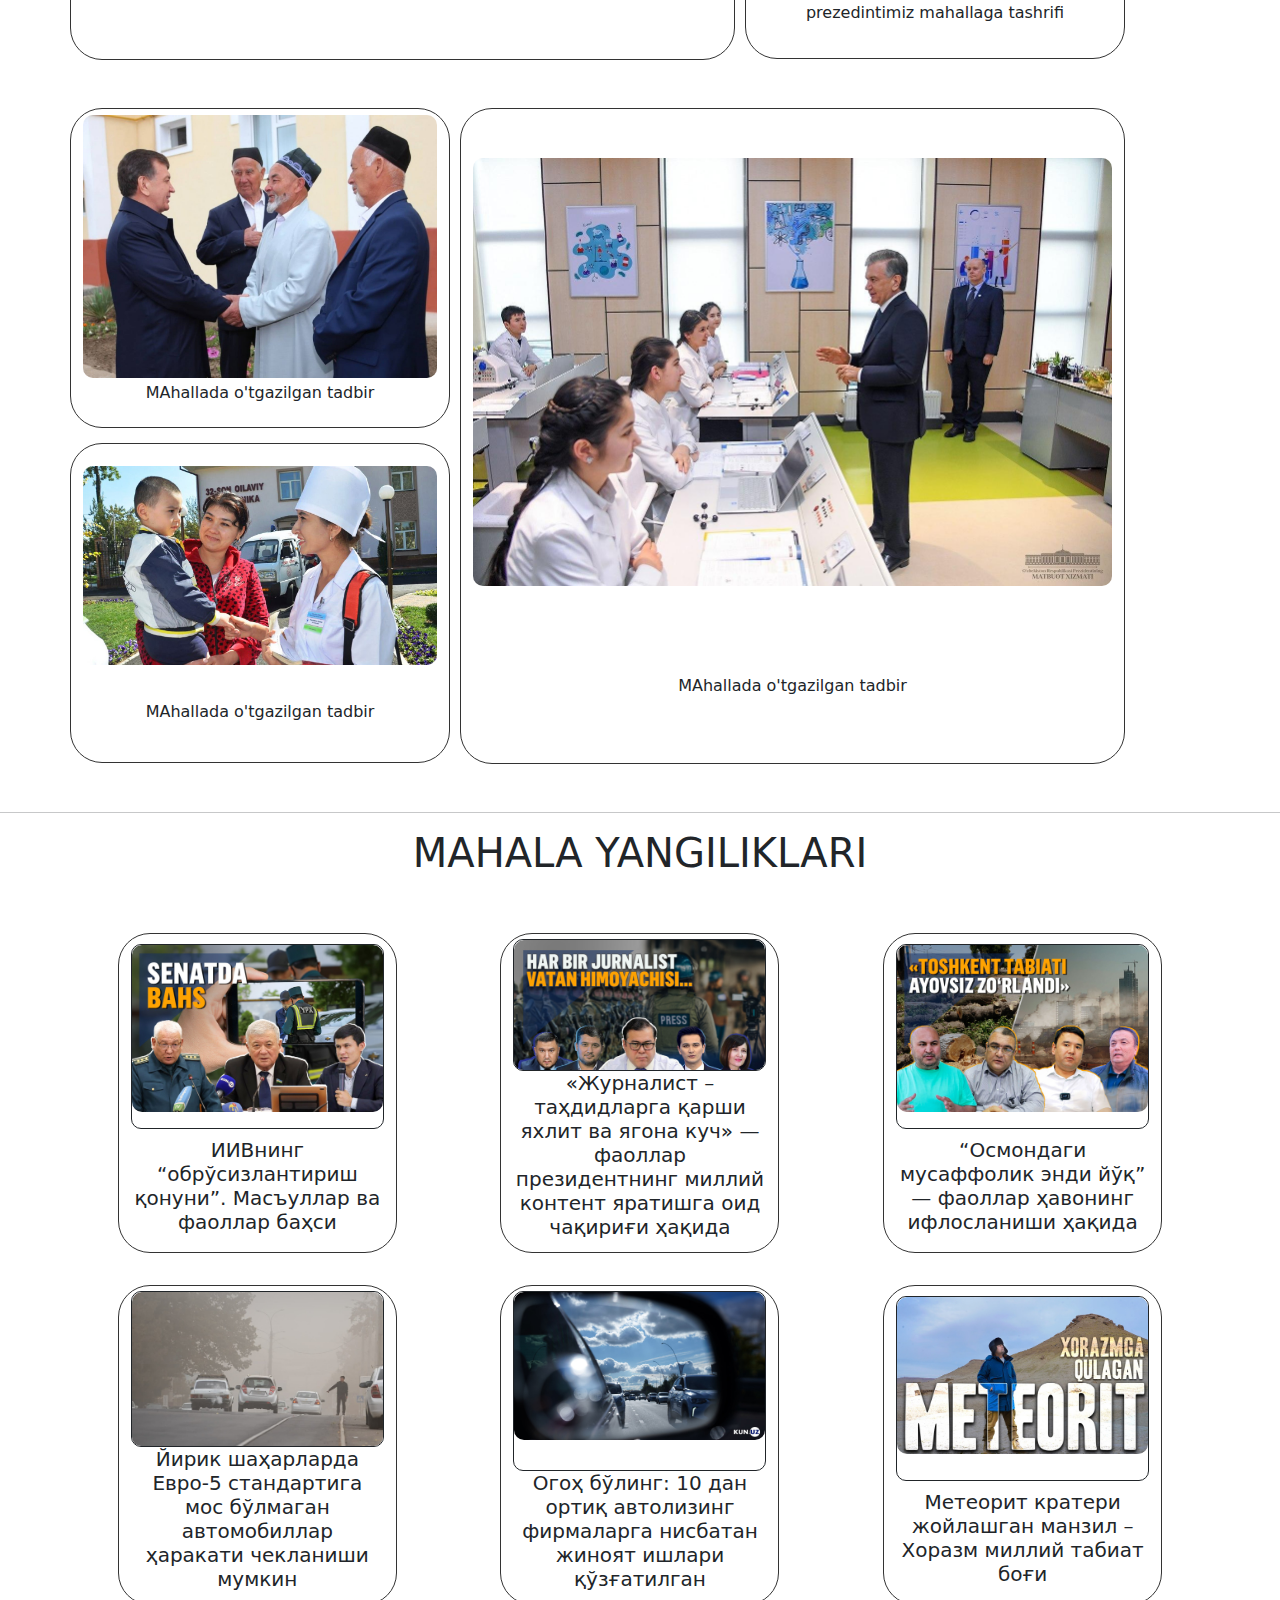
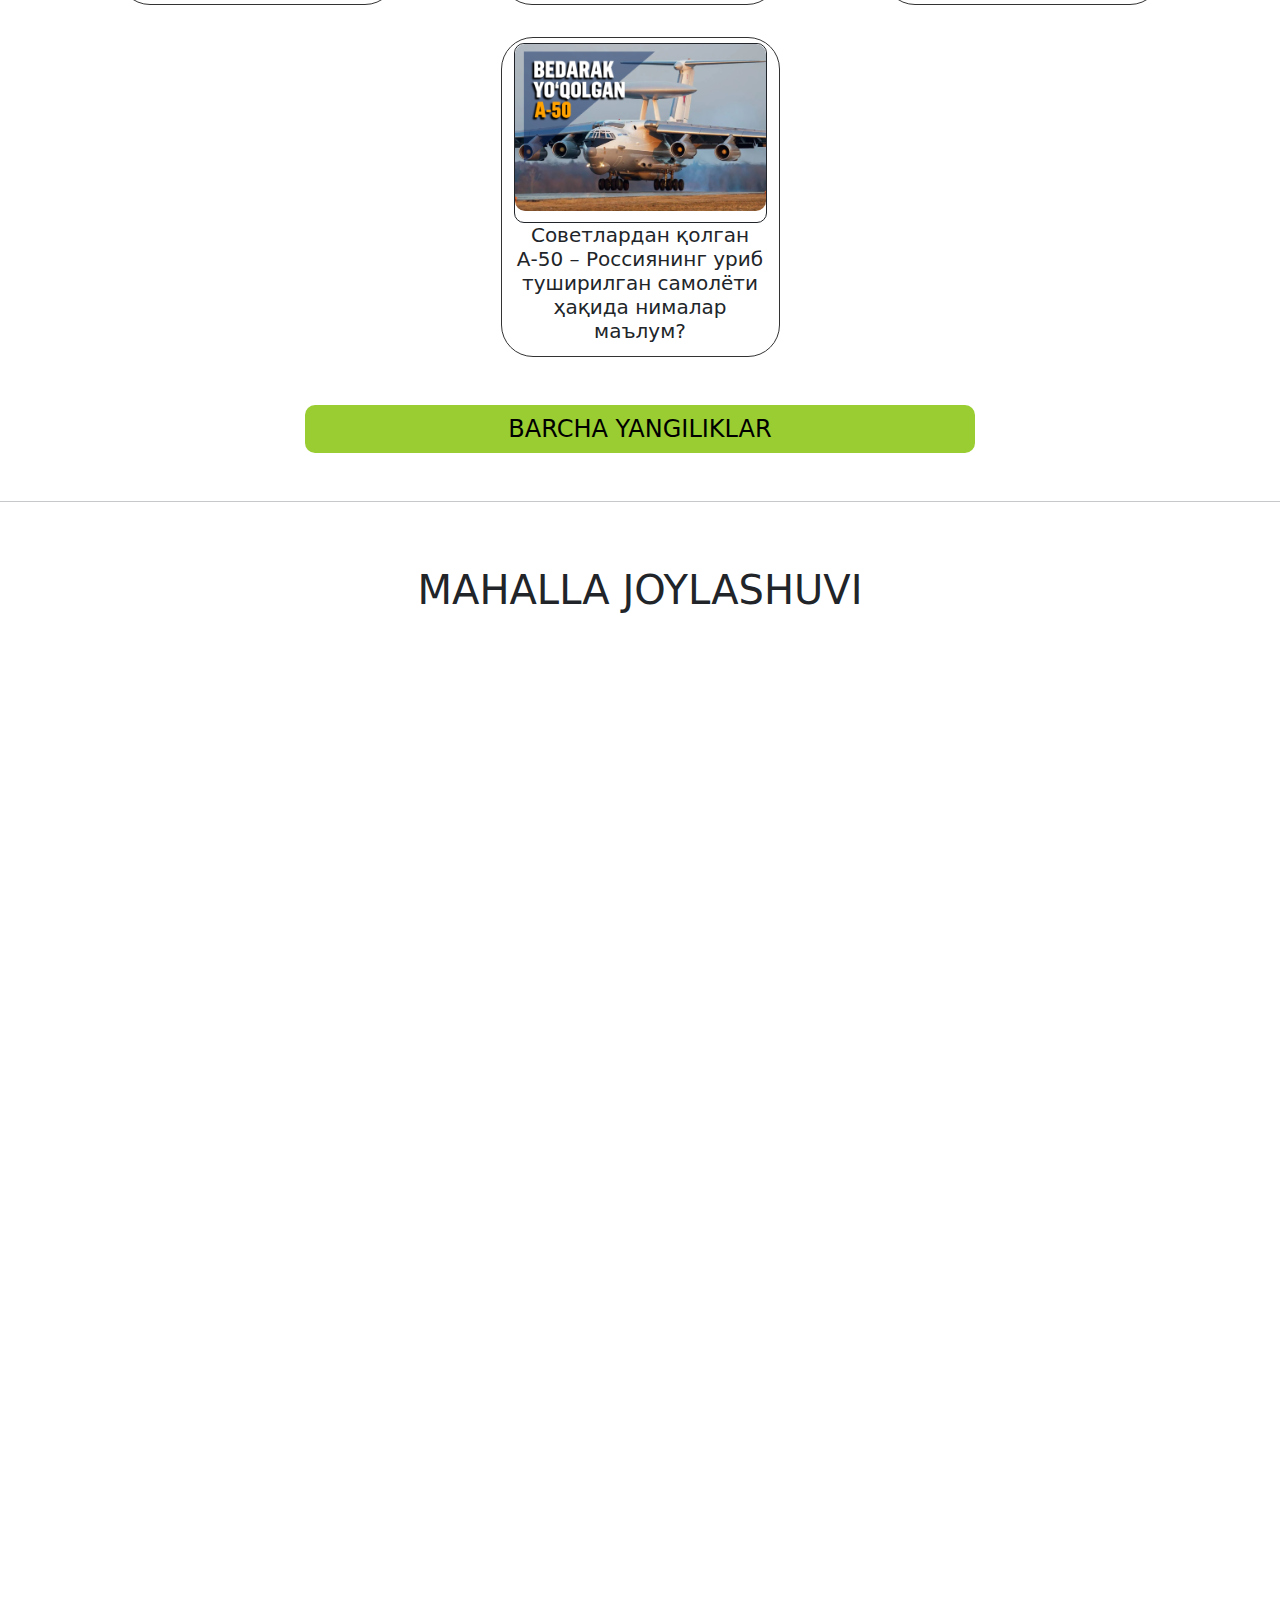
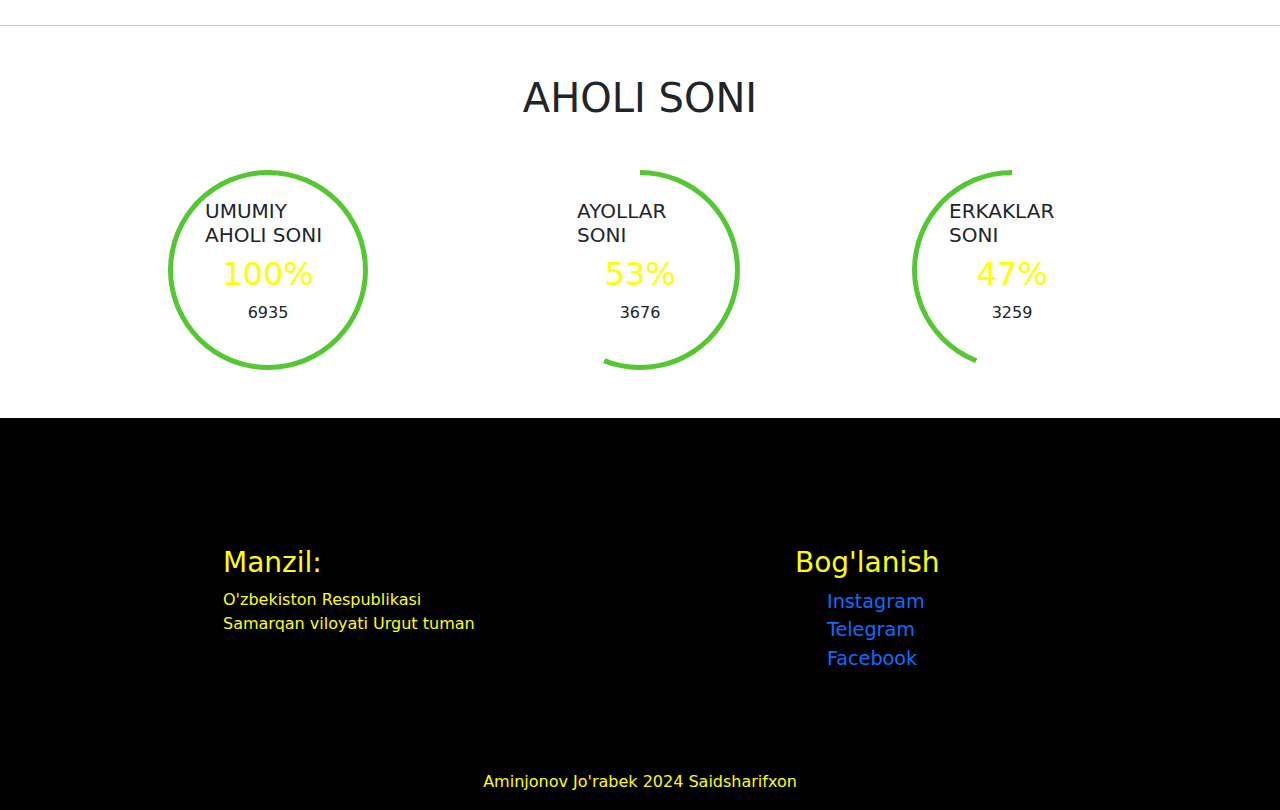
==== commit fc21b7ed: "yangi o'zgarishlar" ====
--- a/index.html
+++ b/index.html
@@ -21,7 +21,7 @@
 
     <div class="navbarr">
         <div class="nav-logo">
-            <h1><span class="yellow">BESH</span>KAPA</h1>
+            <h1>ETAK<span class="yellow"> BESH</span>KAPA</h1>
         </div>
         <div class="nav-menu" id="nav-menu">
             <ul id="nav-menu-ul">
@@ -43,7 +43,7 @@
                 <div class="mid"></div>
                 <div class="bot"></div>
             </label>
-        </div>  
+        </div>
 
 
     </div>
@@ -53,24 +53,17 @@
 
     <div class="bosh-menu" id="boshmenu">
         <div class="bosh-menu-information">
-            <h1><span class="yellow">BESH</span>KAPA</h1>
+            <h1>ETAK <span class="yellow">BESH</span>KAPA</h1>
             <h1>MAHALLA FUQORPLAR YIG'INI</h1>
-            <p class="mt-5">Lorem ipsum dolor sit, amet consectetur adipisicing elit. Repellat quidem nisi eveniet
-                assumenda ipsam. Expedita at nostrum voluptas amet illo pariatur quod exercitationem commodi! Eveniet
-                consequatur tempore nihil officia? Dicta.</p>
-            <button class="lorem-mere-btn">LOREM MORE</button>
+            <p class="mt-5">Beshkapa atamasi ikkita so'z “besh” va “kapa” so'zlarining birikmasidan hosil bo'lgan nom bo'lib, uning ma'nosi tarixiy manbalarda quydagicha yoziladi.</p>
+            <button class="lorem-mere-btn">To'liq ma'limot</button>
 
             <div class="bosh-sahifa-lorm-more">
                 <h1>BESHKAPA MAHALLA FUQORPLAR YIG'INI</h1>
                 <i class="fa-regular fa-circle-xmark bosh-close" id="boshMenuClose"></i>
-                <p> Lorem ipsum dolor sit amet consectetur adipisicing elit. At eos omnis recusandae laudantium nesciunt
-                    quis dolorum inventore eum, sit, iusto, enim animi doloribus! Labore nobis doloribus sed saepe ipsa
-                    nostrum nisi sit consectetur dignissimos eum, veritatis officia magnam eaque odit totam at fugiat
-                    laboriosam optio ea quae? Quidem, velit dolores.
-                    Lorem ipsum dolor sit amet consectetur adipisicing elit. At eos omnis recusandae laudantium nesciunt
-                    quis dolorum inventore eum, sit, iusto, enim animi doloribus! Labore nobis doloribus sed saepe ipsa
-                    nostrum nisi sit consectetur dignissimos eum, veritatis officia magnam eaque odit totam at fugiat
-                    laboriosam optio ea quae? Quidem, velit dolores.
+                <p> Jumladan o'zbek tilining izohli lug'atida qayd etilishicha “besh” sanoq son 5 raqami va shu raqam bilan ifodalangan son, miqdor, “kapa” esa ibtidoiy jamoa davridan qolgan boshpana bo'lib daraxt shoxi, qamish, o'simlik poyalari, mato va pichandan quriladigan, usti somonli loy bilan suvaladigan mavsumiy (yozlik) turar joy, chayla degan ma'nolarni bildiradi
+                    Demak o'z-o'zidan ma'lumki, Beshkapa so'zi vaqtincha yashash uchun daraxt shoxi, o'simlik poyalari, mato va pichandan qurilgan, usti loy bilan suvalgan beshta mavsumiy turar joy, chayla degan ma'noni bildiradi.                    
+                    Beshkapa tarixi XVIII asr boshlariga borib taqaladi. XVII asr oxirlarida Urgut shahrining janubiy qismida, usha davrda mavjud bo'lgan qurg'on atrofida istiqomat qiluvchi oilalardan biri mavsumiy dehqonchilik qilish maqsadida Beshkapa hududiga keladi va ular bu hududda bahordan kuzgacha dehqonchilik qilib yashash uchun o'zlariga 5 ta kapa quradi. Shundan so'ng bu hudud Beshkapa deb ataladi.
                 </p>
             </div>
         </div>
@@ -82,7 +75,37 @@
         <div class="azolar">
             <h1>MAHALLA A'ZOLARI</h1>
             <div class="row azolar-row" id="mahallaAzolar">
-
+                <div class="col-10 col-md-4 col-lg-3 xodim">
+                    <div class="xodim-img"><img src="./img/rayis.jpg"></div>
+                    <h4>Mahlla Rayisi</h4>
+                    <h4 class="colorr">Davronov Jaxongir Abduvaliyevich</h4>
+                    <p>1969-yilda to'g'ilgan</p>
+                    <p>+998933516530</p>
+                </div>
+
+                <div class="col-10 col-md-4 col-lg-3 xodim">
+                    <div class="xodim-img"><img src="./img/hokim yordamchisi.jpg"></div>
+                    <h4>Mahlla hokim yordamchisi</h4>
+                    <h4 class="colorr">Hayitov Quvonchbek Quvvativuch</h4>
+                    <p>1998-yilda to'g'ilgan</p>
+                    <p>+998996868484</p>
+                </div>
+
+
+                <div class="col-10 col-md-4 col-lg-3 xodim">
+                    <div class="xodim-img"><img src="./img/IIb.jpg"></div>
+                    <h4>IIB inspektori</h4>
+                    <h4 class="colorr"> Kushbaqov Juraqul Abduraufovich</h4>
+                    <p>1996-yilda to'g'ilgan</p>
+                    <p>+998933516530</p>
+                </div>
+                <div class="col-10 col-md-4 col-lg-3 xodim">
+                    <div class="xodim-img"><img src="./img/yoshlar yitakchisi.jpg"></div>
+                    <h4>Mahlla yoshlar yitakchisi</h4>
+                    <h4 class="colorr">Xasanov Nodir Saloxitdinovich</h4>
+                    <p>1990-yilda to'g'ilgan</p>
+                    <p>+998935246876</p>
+                </div>
             </div>
         </div>
     </div>
@@ -91,19 +114,18 @@
     <!-- ----------------KO'P BERILADIGAN SAVOLLAR------------------- -->
 
     <hr class="mt-5" />
-    <div class="container mt-5" id="savollar">
+    <div class="container  mt-5" id="savollar">
         <h1 align="center">KO'P BERILADIGAN SAVOLLAR</h1>
         <div class="accordion accordion-flush mt-5" id="accordionFlushExample">
             <div class="accordion-item">
                 <h2 class="accordion-header">
                     <button class="accordion-button collapsed" type="button" data-bs-toggle="collapse"
                         data-bs-target="#flush-collapseOne" aria-expanded="false" aria-controls="flush-collapseOne">
-                        Accordion Item #1
+                        Hokim yordamchisi faoliyati samaradorligini KPI baholash natijalari qay tartibda belgilanadi?
                     </button>
                 </h2>
                 <div id="flush-collapseOne" class="accordion-collapse collapse" data-bs-parent="#accordionFlushExample">
-                    <div class="accordion-body">Placeholder content for this accordion, which is intended to demonstrate
-                        the <code>.accordion-flush</code> class. This is the first item's accordion body.</div>
+                    <div class="accordion-body">Hokim yordamchilari faoliyati har chorak yakuni bo'yicha bir marta "onlayn mahalla" platformasi orqali elektron tarzda baholanadi. Baholashni o'tkazish bilan bog'liq texnik va tashkiliy masalalar bo'yicha kambag'allikni qisqartirish va bandlik vazirligi huzuridagi Mahallabay ishlash va tadbirkorlikni rivojlantirish agentligi mas'ul hisoblanadi.</div>
                 </div>
             </div>
 
@@ -113,29 +135,27 @@
                 <h2 class="accordion-header">
                     <button class="accordion-button collapsed" type="button" data-bs-toggle="collapse"
                         data-bs-target="#flush-collapseTwo" aria-expanded="false" aria-controls="flush-collapseTwo">
-                        Accordion Item #2
+                        Nima uchun mahallalarda "Temir daftar" joriy etildi?
                     </button>
                 </h2>
                 <div id="flush-collapseTwo" class="accordion-collapse collapse" data-bs-parent="#accordionFlushExample">
-                    <div class="accordion-body">Placeholder content for this accordion, which is intended to demonstrate
-                        the <code>.accordion-flush</code> class. This is the second item's accordion body. Let's imagine
-                        this being filled with some actual content.</div>
+                    <div class="accordion-body">Bundan maqsad-ehtiyojmand aholini to'g'ri aniqlash va shu asosda, ular bilan manzilli ishlashni tashkil etishdir.</div>
                 </div>
             </div>
             <div class="accordion-item">
                 <h2 class="accordion-header">
                     <button class="accordion-button collapsed" type="button" data-bs-toggle="collapse"
                         data-bs-target="#flush-collapseThree" aria-expanded="false" aria-controls="flush-collapseThree">
-                        Accordion Item #3
+                        Qaysi hollarda umumiy mulkni oldi-sotdi qilishda bitimni tasdiqlash uchun er yoki xotinning roziligi talab qilinmaydi?
                     </button>
                 </h2>
                 <div id="flush-collapseThree" class="accordion-collapse collapse"
                     data-bs-parent="#accordionFlushExample">
-                    <div class="accordion-body">Placeholder content for this accordion, which is intended to demonstrate
-                        the <code>.accordion-flush</code> class. This is the third item's accordion body. Nothing more
-                        exciting happening here in terms of content, but just filling up the space to make it look, at
-                        least at first glance, a bit more representative of how this would look in a real-world
-                        application.</div>
+                    <div class="accordion-body">nikoh qayd etilgunga qadar sotib olingan;
+
+                        meros tariqasida yoki hadya shartnomasi bo'yicha olingan;
+                        nikoh davomida sotib olingan avtomototransport vositasi nikoh shartnomasiga asosan taqsimlab olingan bo'lsa;
+                        er-xotin o'rtasidagi mulkni bo'lish to'g'risidagi sud hujjati yoxud notarial tartibda rasmiylashtirilgan kelishuv mavjud bo'lsa.</div>
                 </div>
             </div>
         </div>
@@ -146,6 +166,51 @@
     <div class="container">
         <div class="galleri">
             <div class="h1 mt-5 text-center">MAHALLA TADBIRLARIDAN FOTO LAVHALAR</div>
+            <div class="rasimlar mt-5">
+                <div class="row rasimlar-row">
+                    <div class="col-12 col-md-7 y-item1">
+                        <img src="./img/fotolavha.jpg" alt="">
+                        <p>prezedintimiz mahallaga tashrifi </p>
+                    </div>
+                    <div class="col-12 col-md-4 y-img" >
+                        <div class="row">
+                            <div class="col-12 y-item">
+                                <img  src="./img/fotolavha1.jpg" alt="">
+                                <p>prezedintimiz mahallaga tashrifi </p>
+                            </div>
+                        </div>
+                        <div class="row">
+                            <div class="col-12 y-item">
+                                <img src="./img/fotolavha14.jpg" alt="">
+                                <p>prezedintimiz mahallaga tashrifi </p>
+                            </div>
+                        </div>
+                    </div>
+                </div>
+            </div>
+        
+            <div class="rasimlar mt-5">
+                <div class="row rasimlar-row">
+                    <div class="col-12 col-md-4 y-img" >
+                        <div class="row">
+                            <div class="col-12 y-item">
+                                <img  src="./img/fotolavha2.jpg" alt="">
+                                <p>MAhallada o'tgazilgan tadbir</p>
+                            </div>
+                        </div>
+                        <div class="row">
+                            <div class="col-12 y-item">
+                                <img src="./img/fotolavha3.jpg" alt="">
+                                <p>MAhallada o'tgazilgan tadbir</p>
+                            </div>
+                        </div>
+                    </div>
+                    <div class="col-12 col-md-7 y-item1 ">
+                        <img src="./img/fotolavha5.jpg" alt="">
+                        <p>MAhallada o'tgazilgan tadbir</p>
+                    </div>
+                </div>
+            </div>
         </div>
     </div>
 
@@ -157,9 +222,43 @@
         <div class="Yangiliklar">
             <h1>MAHALA YANGILIKLARI</h1>
             <div class="yangilaklar-item row mt-5">
-
-            </div>
-            <button class="yangiliklar-btn mt-5"><a href="./yangiliklar/yangiliklar.html">BARCHA YANGILIKLAR</a></button>
+                <div class="col-10 col-md-4 col-lg-3 y-item">
+                    <div class="y-item-page"><img src='./img/kun yan1.jpg'/></div>
+                    <h5 class="y-item-title">ИИВнинг “обрўсизлантириш қонуни”. Масъуллар ва фаоллар баҳси</h3>
+                </div>
+
+                <div class="col-10 col-md-4 col-lg-3 y-item">
+                    <div class="y-item-page"><img src='./img/kun yan2.jpg'></div>
+                    <h5 class="y-item-title">«Журналист – таҳдидларга қарши яхлит ва ягона куч» — фаоллар президентнинг миллий контент яратишга оид чақириғи ҳақида</h3>
+                </div>
+
+                <div class="col-10 col-md-4 col-lg-3 y-item">
+                    <div class="y-item-page"><img src='./img/kun yan3.jpg'/></div>
+                    <h5 class="y-item-title">“Осмондаги мусаффолик энди йўқ” — фаоллар ҳавонинг ифлосланиши ҳақида</h3>
+                </div>
+
+                <div class="col-10 col-md-4 col-lg-3 y-item">
+                    <div class="y-item-page"><img src='./img/kun yan4.jpg'/></div>
+                    <h5 class="y-item-title">Йирик шаҳарларда Евро-5 стандартига мос бўлмаган автомобиллар ҳаракати чекланиши мумкин</h3>
+                </div>
+
+                <div class="col-10 col-md-4 col-lg-3 y-item">
+                    <div class="y-item-page"><img src='./img/kun yan5.jpg'/></div>
+                    <h5 class="y-item-title">Огоҳ бўлинг: 10 дан ортиқ автолизинг фирмаларга нисбатан жиноят ишлари қўзғатилган</h3>
+                </div><div class="col-10 col-md-4 col-lg-3 y-item">
+                    <div class="y-item-page"><img src='./img/kun yan7.jpg'/></div>
+                    <h5 class="y-item-title">Метеорит кратери жойлашган манзил – Хоразм миллий табиат боғи</h3>
+                </div>
+
+        
+
+                <div class="col-10 col-md-4 col-lg-3 y-item">
+                    <div class="y-item-page"><img src='./img/kun yan8.png'/></div>
+                    <h5 class="y-item-title">Советлардан қолган А-50 – Россиянинг уриб туширилган самолёти ҳақида нималар маълум?</h3>
+                </div>
+            </div>
+            <button class="yangiliklar-btn mt-5"><a href="https://kun.uz">BARCHA
+                    YANGILIKLAR</a></button>
         </div>
     </div>
 
@@ -189,6 +288,7 @@
                     <div class="chartt">
                         <h5>UMUMIY AHOLI SONI </h5>
                         <h2 class="yellow">100%</h2>
+                        <p>6935</p>
                     </div>
                 </div>
 
@@ -197,16 +297,19 @@
             <div class="chart-container">
                 <div id="chart" class="chart2">
                     <div class="chartt">
-                        <h5>ERKAKLAR SONI </h5>
-                        <h2 class="yellow">56%</h2>
+                        <h5>AYOLLAR SONI </h5>
+                        <h2 class="yellow">53%</h2>
+                        <p>3676</p>
+
                     </div>
                 </div>
             </div>
             <div class="chart-container">
                 <div id="chart" class="chart3">
                     <div class="chartt">
-                        <h5>AYOLLAR SONI </h5>
-                        <h2 class="yellow">44%</h2>
+                        <h5>ERKAKLAR SONI </h5>
+                        <h2 class="yellow">47%</h2>
+                        <p>3259</p>
                     </div>
                 </div>
 
@@ -218,7 +321,7 @@
 
 
     <!-- ----------------fOOTER------------------- -->
-    <div class="footer mt-5">
+    <div class="footerr mt-5">
         <div class="footer-box mt-5">
             <div class="row">
                 <div class="col-10 col-md-4 col-lg-3 footer-col">
@@ -228,20 +331,21 @@
                 <div class="col-10 col-md-4 col-lg-3 footer-col">
                     <h3>Bog'lanish</h3>
                     <ul>
-                        <li><a href="https://www.instagram.com/jurabek_200.02.20/"><i class="fa-brands fa-instagram"></i>Instagram</a></li>
+                        <li><a href="https://www.instagram.com/jurabek_200.02.20/"><i
+                                    class="fa-brands fa-instagram"></i>Instagram</a></li>
                         <li><a href="https://t.me/URGUT20_A_J_A/"><i class="fa-brands fa-telegram"></i>Telegram</a></li>
-                        <li><a href="https://www.facebook.com/jurabek_200.02.20/"><i class="fa-brands fa-facebook"></i>Facebook</a></li>
+                        <li><a href="https://www.facebook.com/jurabek_200.02.20/"><i
+                                    class="fa-brands fa-facebook"></i>Facebook</a></li>
                         <li><a href="#"></a></li>
                     </ul>
-    
-    
-                </div>
-                
-            </div>
-        </div>
-        <p>Aminjonov Jo'rabek 2024</p>
-    </div>
-
+
+
+                </div>
+
+            </div>
+        </div>
+        <p>Aminjonov Jo'rabek 2024 Saidsharifxon</p>
+    </div>
 
 
 
--- a/style.css
+++ b/style.css
@@ -3,7 +3,6 @@
     padding: 0;
     box-sizing: border-box;
 }
-
 .yellow{
     color: yellow;
 }
@@ -18,6 +17,7 @@
     display: flex;
     justify-content: space-around;
     align-items: center;
+    z-index: 1000;
     /* flex-direction: column; */
 }
 .nav-menu{
@@ -125,7 +125,7 @@
 
 /* -------------bosh menu---------- */
 .bosh-menu{
-    background-image: url(./img/wallpaperflare.com_wallpaper.jpg);
+    background-image: url(./img/mahalla\ img.jpg);
     width: 100%;
     height: 100vh;
     display: flex;
@@ -158,7 +158,9 @@
 .bosh-menu-information .lorem-mere-btn:hover{
     background-color: yellowgreen;
 }
-
+.colorr{
+    color: #d45d5d;
+}
 .bosh-sahifa-lorm-more{
     position: absolute;
     width: 80%;
@@ -419,7 +421,7 @@
 
 }
 /* <!-- ----------------fOOTER------------------- --> */
-.footer{
+.footerr{
     background-color: black;
     color: yellow;
     display: flex;
@@ -429,6 +431,7 @@
 }
 .footer-box{
     width: 100%;
+
     /* height: 50vh; */
     background-color: black;
     padding: 5rem;
@@ -446,4 +449,4 @@
 .footer-box li{
     list-style: none;
     font-size: 1.2rem;
-}+}
